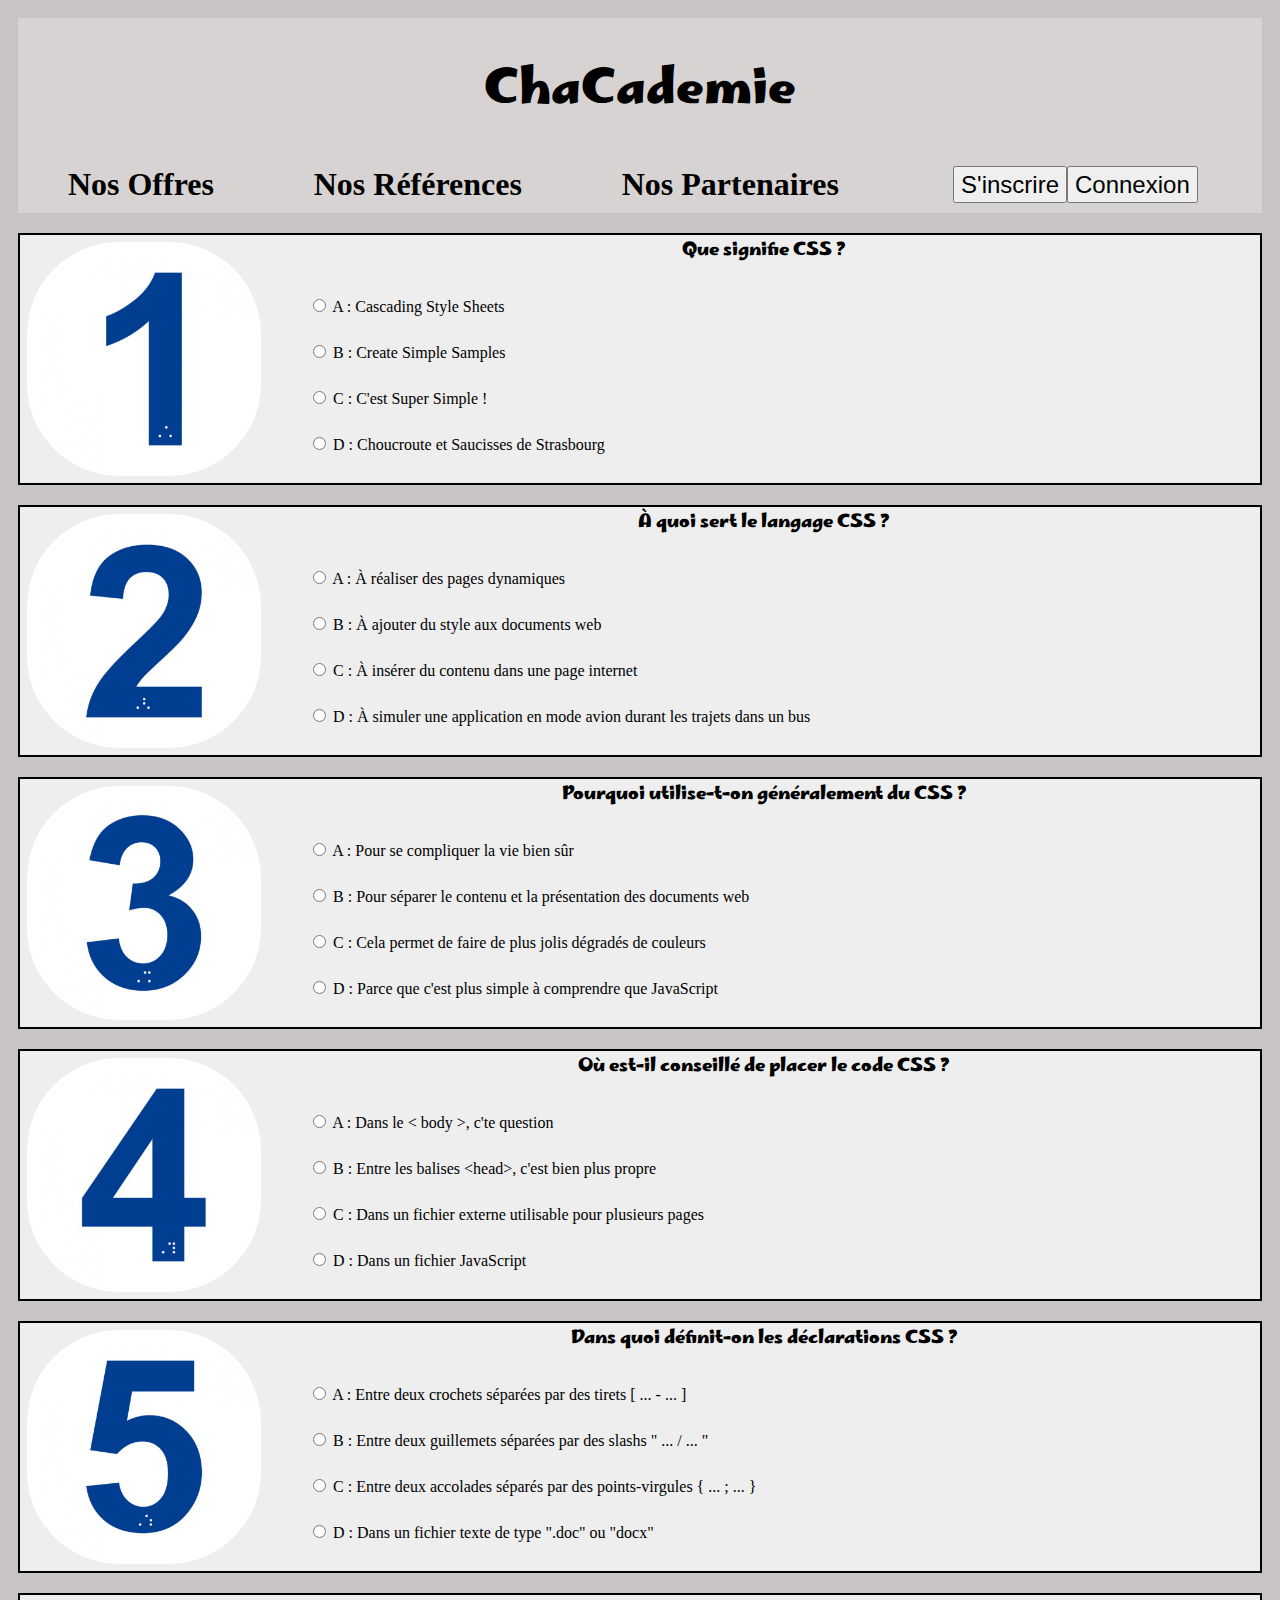
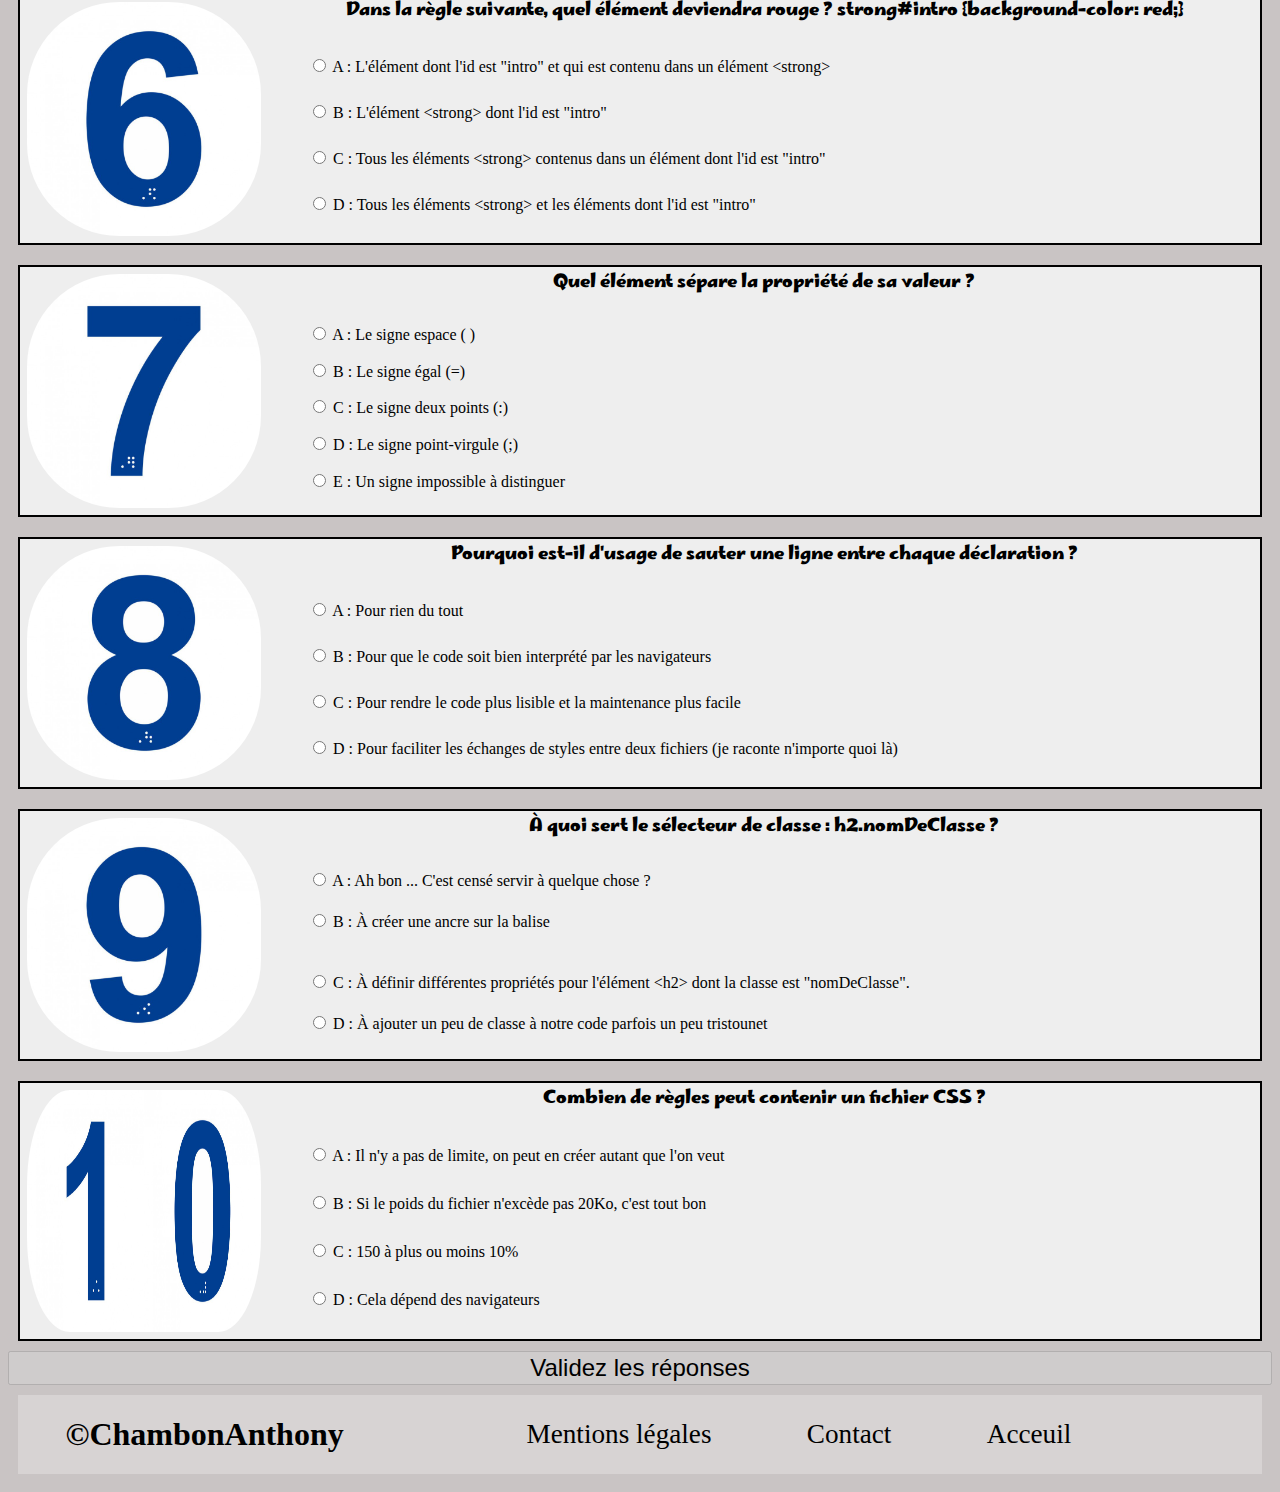
==== index.html @ 0012e251 "Premiere mise en ligne absence des du calcul de note et de la mise en evidences des réponses" ====
<!DOCTYPE html>
<html lang="en">
  <head>
    <meta charset="UTF-8" />
    <meta http-equiv="X-UA-Compatible" content="IE=edge" />
    <meta name="viewport" content="width=device-width, initial-scale=1.0" />
    <title>Quizz</title>
    <link rel="stylesheet" href="./styles.css" />
  </head>
  <body>
    <div class="container">
      <div class="page">
        <header>
          <h1>ChaCademie</h1>
          <div class="headband">
          <nav>       
              <a href="./nos_offre.html">Nos Offres</a>
              <a href="./nos_references.html">Nos Références</a>
              <a href="./nos_partenaires.html">Nos Partenaires</a>
            </ul>
          </nav>

          <div class="buttons">
            <button>S'inscrire</button>
            <button>Connexion</button>
          </div>
          </div>
        </header>

        <section >
          <aside>
            <img class="img" src="./images/chiffre-1.jpg" alt="chiffre1">
          </aside>

          <article>
            <legend>Que signifie CSS ?</legend>

            <ul>
                          
            <div class="answer">
              <input type="radio" id="q1r1" name="question1" value="1">              
              <label data-resu="true" for="q1r1"><span>A :</span> Cascading Style Sheets</label>
            </div>
              
               
            <div class="answer">
              <input type="radio" id="q1r2" name="question1" value="2">
              <label for="q1r2"><span>B :</span> Create Simple Samples</label>
            </div>
              
               
            <div class="answer">
              <input type="radio" id="q1r3" name="question1" value="3">
              <label for="q1r3"><span>C :</span>  C'est Super Simple !</label>
            </div>
              
               
            <div class="answer">
              <input type="radio" id="q1r4" name="question1" value="4">
              <label for="q1r4"><span>D :</span>  Choucroute et Saucisses de Strasbourg</label>
            </div>
            
          </ul>
          </article>         
        </section >

          <section >
            <aside>
              <img class="img" src="./images/chiffre-2.jpg" alt="chiffre2">
            </aside>
            
            <article>
              <legend>À quoi sert le langage CSS ?</legend>

              <ul>
                
              <div class="answer">
                <input type="radio" id="q2r1" name="question2" value="1">
                <label for="q2r1"><span>A :</span> À réaliser des pages dynamiques</label>
              </div>
                
                
              <div class="answer">
                <input type="radio" id="q2r2" name="question2" value="2">
                <label for="q2r2"><span>B :</span> À ajouter du style aux documents web</label>
              </div>
                
                
              <div class="answer">
                <input type="radio" id="q2r3" name="question2" value="3">
                <label for="q2r3"><span>C :</span>  À insérer du contenu dans une page internet</label>
              </div>
                
                
              <div class="answer">
                <input type="radio" id="q2r4" name="question2" value="4">
                <label for="q2r4"><span>D :</span>  À simuler une application en mode avion durant les trajets dans un bus</label>
              </div>
                
            </ul>
            </article>
          </section>
          <section >
            <aside>
              <img class="img" src="./images/chiffre-3.jpg" alt="chiffre3">
            </aside>
            <article>
              <legend>Pourquoi utilise-t-on généralement du CSS ?</legend>
              <ul>
              <div class="answer">
                <input type="radio" id="q3r1" name="question3" value="1">
                <label for="q3r1"><span>A :</span>   Pour se compliquer la vie bien sûr</label>
              </div>
          
              <div class="answer">
                <input type="radio" id="q3r2" name="question3" value="2">
                <label for="q3r2"><span>B :</span>  Pour séparer le contenu et la présentation des documents web</label>
              </div>
          
              <div class="answer">
                <input type="radio" id="q3r3" name="question3" value="3">
                <label for="q3r3"><span>C :</span>   Cela permet de faire de plus jolis dégradés de couleurs</label>
              </div>
  
              <div class="answer">
                <input type="radio" id="q3r4" name="question3" value="4">
                <label for="q3r4"><span>D :</span>   Parce que c'est plus simple à comprendre que JavaScript</label>
              </div>
            </ul>
            </article>
          </section>

          <section >
            <aside>
              <img class="img" src="./images/chiffre-4-.jpg" alt="chiffre4">
            </aside>
            <article>
              <legend>Où est-il conseillé de placer le code CSS ?</legend>
              <ul>
              <div class="answer">
                <input type="radio" id="q4r1" name="question4" value="1">
                <label for="q4r1"><span>A :</span>   Dans le &lt; body >, c'te question</label>
              </div>
          
              <div class="answer">
                <input type="radio" id="q4r2" name="question4" value="2">
                <label for="q4r2"><span>B :</span>  Entre les balises &lt;head>, c'est bien plus propre</label>
              </div>
          
              <div class="answer">
                <input type="radio" id="q4r3" name="question4" value="3">
                <label for="q4r3"> <span>C :</span>  Dans un fichier externe utilisable pour plusieurs pages</label>
              </div>
  
              <div class="answer">
                <input type="radio" id="q4r4" name="question4" value="4">
                <label for="q4r4"><span>D :</span>   Dans un fichier JavaScript</label>
              </div>
            </ul>
            </article>
          </section>

          <section>
            <aside>
              <img class="img" src="./images/chiffre-5.jpg" alt="chiffre5">
            </aside>
            <article>
              <legend>Dans quoi définit-on les déclarations CSS ?</legend>
              <ul>
              <div class="answer">
                <input type="radio" id="q5r1" name="question5" value="1">
                <label for="q5r1"><span>A :</span>  Entre deux crochets séparées par des tirets [ ... - ... ]</label>
              </div>
          
              <div class="answer">
                <input type="radio" id="q5r2" name="question5" value="2">
                <label for="q5r2"><span>B :</span>  Entre deux guillemets séparées par des slashs " ... / ... "</label>
              </div>
          
              <div class="answer">
                <input type="radio" id="q5r3" name="question5" value="3">
                <label for="q5r3"> <span>C :</span>  Entre deux accolades séparés par des points-virgules { ... ; ... }</label>
              </div>
  
              <div class="answer">
                <input type="radio" id="q5r4" name="question5" value="4">
                <label for="q5r4"><span>D :</span>  Dans un fichier texte de type ".doc" ou "docx"</label>
              </div>
            </ul>
            </article>
          </section>

          <section id="q6">
            <aside>
              <img class="img" src="./images/chiffre-6.jpg" alt="chiffre6">
            </aside>
            <article>
              <legend>Dans la règle suivante, quel élément deviendra rouge ? strong#intro {background-color: red;}</legend>
              <ul>
              <div class="answer">
                <input type="radio" id="q6r1" name="question6" value="1">
                <label for="q6r1"><span>A :</span>  L'élément dont l'id est "intro" et qui est contenu dans un élément &ltstrong></label>
              </div>
          
              <div class="answer">
                <input type="radio" id="q6r2" name="question6" value="2">
                <label for="q6r2"><span>B :</span>  L'élément &ltstrong> dont l'id est "intro"</label>
              </div>
          
              <div class="answer">
                <input type="radio" id="q6r3" name="question6" value="3">
                <label for="q6r3"><span>C :</span>  Tous les éléments &ltstrong> contenus dans un élément dont l'id est "intro"</label>
              </div>
  
              <div class="answer">
                <input type="radio" id="q6r4" name="question6" value="4">
                <label for="q6r4"><span>D :</span>  Tous les éléments &ltstrong> et les éléments dont l'id est "intro"</label>
              </div>
            </ul>
            </article>
          </section>

          <section  >
            <aside>
              <img class="img" src="./images/chiffre-7.jpg" alt="chiffre7">
            </aside>
            <article>
              <legend>Quel élément sépare la propriété de sa valeur ?</legend>
              <ul>
              <div class="answer">
                <input type="radio" id="q7r1" name="question7" value="1">
                <label for="q7r1"><span>A :</span>   Le signe espace ( )</label>
              </div>
          
              <div class="answer">
                <input type="radio" id="q7r2" name="question7" value="2">
                <label for="q7r2"><span>B :</span>  Le signe égal (=)</label>
              </div>
          
              <div class="answer">
                <input type="radio" id="q7r3" name="question7" value="3">
                <label for="q7r3"><span>C :</span>  Le signe deux points (:)</label>
              </div>
  
              <div class="answer">
                <input type="radio" id="q7r4" name="question7" value="4">
                <label for="q7r4"><span>D :</span>  Le signe point-virgule (;)</label>
              </div>

              <div class="answer">
                <input type="radio" id="q7r5" name="question7" value="5">
                <label for="q7r5"><span>E :</span>  Un signe impossible à distinguer</label>
              </div>
            </ul>
            </article>
          </section>

          <section id="8">
            <aside>
              <img class="img" src="./images/chiffre-8.jpg" alt="chiffre8">
            </aside>
            <article>
              <legend>Pourquoi est-il d'usage de sauter une ligne entre chaque déclaration ?</legend>
              <ul>
              <div class="answer">
                <input type="radio" id="q8r1" name="question8" value="1">
                <label for="q8r1"><span>A :</span>  Pour rien du tout</label>
              </div>
          
              <div class="answer">
                <input type="radio" id="q8r2" name="question8" value="2">
                <label for="q8r2"><span>B :</span>  Pour que le code soit bien interprété par les navigateurs</label>
              </div>
          
              <div class="answer">
                <input type="radio" id="q8r3" name="question8" value="3">
                <label for="q8r3"><span>C :</span>   Pour rendre le code plus lisible et la maintenance plus facile</label>
              </div>
  
              <div class="answer">
                <input type="radio" id="q8r4" name="question8" value="4">
                <label for="q8r4"> <span>D :</span>  Pour faciliter les échanges de styles entre deux fichiers (je raconte n'importe quoi là)</label>
              </div>
            </ul>
            </article>
          </section>

          <section >
            <aside>
              <img class="img" src="./images/chiffre-9.jpg" alt="chiffre9">
            </aside>
            <article>
              <legend>À quoi sert le sélecteur de classe : h2.nomDeClasse ?</legend>
              <ul>
              <div class="answer">
                <input type="radio" id="q9r1" name="question9" value="1">
                <label for="q9r1"><span>A :</span>  Ah bon ... C'est censé servir à quelque chose ?</label>
              </div>
          
              <div class="answer">
                <input type="radio" id="q9r2" name="question9" value="2">
                <label for="q9r2"><span>B :</span>  À créer une ancre sur la balise <h2></label>
              </div>
          
              <div class="answer">
                <input type="radio" id="q9r3" name="question9" value="3">
                <label for="q9r3"><span>C :</span>  À définir différentes propriétés pour l'élément &lth2> dont la classe est "nomDeClasse".</label>
              </div>
  
              <div class="answer">
                <input type="radio" id="q9r4" name="question9" value="4">
                <label for="q9r4"><span>D :</span>   À ajouter un peu de classe à notre code parfois un peu tristounet</label>
              </div>
            </ul>
            </article>
          </section>

          <section >
            <aside id="dix">
              <img class="img10" src="./images/chiffre-1.jpg" alt="chiffre1">
              <img class="img10b" src="./images/chiffre-0.jpg" alt="chiffre0">
            </aside>
            <article>
              <legend>Combien de règles peut contenir un fichier CSS ?</legend>
              <ul>
              <div class="answer">
                <input type="radio" id="q10r1" name="question10" value="1">
                <label for="q10r1"><span>A :</span>  Il n'y a pas de limite, on peut en créer autant que l'on veut</label>
              </div> 
          
              <div class="answer">
                <input type="radio" id="q10r2" name="question10" value="2">
                <label for="q10r2"><span>B :</span>   Si le poids du fichier n'excède pas 20Ko, c'est tout bon</label>
              </div>
          
              <div class="answer">
                <input type="radio" id="q10r3" name="question10" value="3">
                <label for="q10r3"><span>C :</span>  150 à plus ou moins 10%</label>
              </div>
  
              <div class="answer">
                <input type="radio" id="q10r4" name="question10" value="4">
                <label for="q10r4"><span>D :</span>  Cela dépend des navigateurs</label>
              </div>
              </article>
          </section>


         
         


          <button id="validation" disabled>Validez les réponses</button>
        <footer>
        <h1>©ChambonAnthony</h1>
          <nav>
            <ul>
              <a class="openMention" href="">Mentions légales</a>
              <a class="openContact" href="">Contact</a>
              <a href="">Acceuil</a>
              <a href=""></a>
            </ul>          
          </nav>
        </footer>

      </div>
      <div id="contact">
        <a id="closedContact" href="">FERMER</a>

        <h1>Contactez-nous</h1>
     
      <form action="" method="get">
         <p>
        Un problème, une question ? N’hésitez pas à utiliser ce formulaire <br>pour
        prendre contact avec nous !
      </p>
        <div>
          <label for="nom">Votre nom</label>
          <input
            type="text"
            id="nom"
            name="nom"
            placeholder="Martin"
            required
          />
        </div>
        <div>
          <label for="email">Votre e-mail</label>
          <input
            type="email"
            id="email"
            name="email"
            placeholder="monadresse@mail.com"
            required
          />
        </div>
        <div>
          <label for="sujet">Quel est le sujet de votre message ?</label>
          <select name="sujet" id="sujet" required>
            <option value="" disabled selected hidden>
              Choisissez le sujet de votre message
            </option>
            <option value="probleme-compte">Problème avec mon compte</option>
            <option value="question-correction">
              Incompréhension de la correction
            </option>
            <option value="autre">Autre...</option>
          </select>
        </div>
        <div>
          <label for="message">Votre message</label>
          <textarea
            id="message"
            name="message"
            placeholder="Bonjour, je vous contacte car...."
            required
          ></textarea>
        </div>
        <div>
          <button type="submit" >Envoyer mon message</button>
        </div>
      </form>
      </div>

      <div id="mentionLegal">
        <a id="closed" href="">FERMER</a>
        <P>Merci de lire avec attention les différentes modalités d’utilisation du présent site avant d’y parcourir ses pages. En vous connectant sur ce site, vous acceptez, sans réserves, les présentes modalités.

          Aussi, conformément à l’article n°6 de la Loi n°2004-575 du 21 Juin 2004 pour la confiance dans l’économie numérique, les responsables du présent site internet www.anthedesign.fr sont :
          
          Éditeur du Site :
          
          SARL ANTHEDESIGN Numéro de SIRET : 75221735600027
          
          Responsable éditorial : Hugo ESSIQUE
          
          12 Rue du Huit Mai 1945, 60350 ATTICHY
          
          Téléphone : 09 72 21 25 07
          
          Email : contact@anthedesign.fr
          
          Site Web : www.anthedesign.fr
          
          Hébergement :
          
          Hébergeur : SARL ANTHEDESIGN
          12 Rue du Huit Mai 1945, 60350 ATTICHY
          Site Web : www.anthedesign.fr

          Développement :
          
          SARL ANTHEDESIGN
          
          Adresse : 12 Rue du Huit Mai 1945, 60350 ATTICHY
          
          Site Web : www.anthedesign.fr
          
          Conditions d’utilisation :
          
          Ce site (www.anthedesign.fr) est proposé en différents langages web (HTML, HTML5, Javascript, CSS, etc…) pour un meilleur confort d’utilisation et un graphisme plus agréable.
          
          Nous vous recommandons de recourir à des navigateurs modernes comme Internet explorer, Safari, Firefox, Google Chrome, etc…
          
          L’agence web AntheDesign met en œuvre tous les moyens dont elle dispose, pour assurer une information fiable et une mise à jour fiable de ses sites internet.
          
          Toutefois, des erreurs ou omissions peuvent survenir. L’internaute devra donc s’assurer de l’exactitude des informations auprès de AntheDesign , et signaler toutes modifications du site qu’il jugerait utile. AntheDesign n’est en aucun cas responsable de l’utilisation faite de ces informations, et de tout préjudice direct ou indirect pouvant en découler.
          
          Cookies : Le site www.anthedesign.fr peut-être amené à vous demander l’acceptation des cookies pour des besoins de statistiques et d’affichage. Un cookie est une information déposée sur votre disque dur par le serveur du site que vous visitez.
          
          Il contient plusieurs données qui sont stockées sur votre ordinateur dans un simple fichier texte auquel un serveur accède pour lire et enregistrer des informations . Certaines parties de ce site ne peuvent être fonctionnelles sans l’acceptation de cookies.
          
          Liens hypertextes : Les sites internet de peuvent offrir des liens vers d’autres sites internet ou d’autres ressources disponibles sur Internet. SARL ANTHEDESIGN ne dispose d’aucun moyen pour contrôler les sites en connexion avec ses sites internet.
          
          AntheDesign ne répond pas de la disponibilité de tels sites et sources externes, ni ne la garantit. Elle ne peut être tenue pour responsable de tout dommage, de quelque nature que ce soit, résultant du contenu de ces sites ou sources externes, et notamment des informations, produits ou services qu’ils proposent, ou de tout usage qui peut être fait de ces éléments. Les risques liés à cette utilisation incombent pleinement à l’internaute, qui doit se conformer à leurs conditions d’utilisation.
          
          Les utilisateurs, les abonnés et les visiteurs des sites internet  ne peuvent pas mettre en place un hyperlien en direction de ce site sans l’autorisation expresse et préalable de SARL ANTHEDESIGN.
          
          Dans l’hypothèse où un utilisateur ou visiteur souhaiterait mettre en place un hyperlien en direction d’un des sites internet de SARL ANTHEDESIGN, il lui appartiendra d’adresser un email accessible sur le site afin de formuler sa demande de mise en place d’un hyperlien.
          
          La SARL ANTHEDESIGN se réserve le droit d’accepter ou de refuser un hyperlien sans avoir à en justifier sa décision.
          
          Services fournis :
          
          L’ensemble des activités de la société ainsi que ses informations sont présentés sur notre site www.anthedesign.fr.
          
          SARL ANTHEDESIGN s’efforce de fournir sur le site www.anthedesign.fr des informations aussi précises que possible. Les renseignements figurant sur le site www.anthedesign.fr ne sont pas exhaustifs et les photos non contractuelles.
          
          Ils sont donnés sous réserve de modifications ayant été apportées depuis leur mise en ligne. Par ailleurs, tous les informations indiquées sur le site www.anthedesign.fr sont données à titre indicatif, et sont susceptibles de changer ou d’évoluer sans préavis.
          
          Limitation contractuelles sur les données :
          
          Les informations contenues sur ce site sont aussi précises que possible et le site remis à jour à différentes périodes de l’année, mais peut toutefois contenir des inexactitudes ou des omissions.
          
          Si vous constatez une lacune, erreur ou ce qui parait être un dysfonctionnement, merci de bien vouloir le signaler par courriel, à l’adresse contact@anthedesign.fr, en décrivant le problème de la manière la plus précise possible (page posant problème, type d’ordinateur et de navigateur utilisé, …).
          
          Tout contenu téléchargé se fait aux risques et périls de l’utilisateur et sous sa seule responsabilité. En conséquence, ne saurait être tenu responsable d’un quelconque dommage subi par l’ordinateur de l’utilisateur ou d’une quelconque perte de données consécutives au téléchargement.
          
          De plus, l’utilisateur du site s’engage à accéder au site en utilisant un matériel récent, ne contenant pas de virus et avec un navigateur de dernière génération mis-à-jour.
          
          Les liens hypertextes mis en place dans le cadre du présent site internet en direction d’autres ressources présentes sur le réseau Internet ne sauraient engager la responsabilité de SARL ANTHEDESIGN.
          
          Propriété intellectuelle :
          
          Tout le contenu du présent site www.anthedesign.fr, incluant, de façon non limitative, les graphismes, images, textes, vidéos, animations, sons, logos, gifs et icônes ainsi que leur mise en forme sont la propriété exclusive de la société à l’exception des marques, logos ou contenus appartenant à d’autres sociétés partenaires ou auteurs.
          
          Toute reproduction, distribution, modification, adaptation, retransmission ou publication, même partielle, de ces différents éléments est strictement interdite sans l’accord exprès par écrit de SARL ANTHEDESIGN. Cette représentation ou reproduction, par quelque procédé que ce soit, constitue une contrefaçon sanctionnée par les articles L.335-2 et suivants du Code de la propriété intellectuelle. Le non-respect de cette interdiction constitue une contrefaçon pouvant engager la responsabilité civile et pénale du contrefacteur. En outre, les propriétaires des Contenus copiés pourraient intenter une action en justice à votre encontre.
          
          Déclaration à la CNIL :
          
          Conformément à la loi 78-17 du 6 janvier 1978 (modifiée par la loi 2004-801 du 6 août 2004 relative à la protection des personnes physiques à l’égard des traitements de données à caractère personnel) relative à l’informatique, aux fichiers et aux libertés, ce site a fait l’objet d’une déclaration 1656629 auprès de la Commission nationale de l’informatique et des libertés (www.cnil.fr).
          
          Litiges :
          
          Les présentes conditions du site www.anthedesign.fr sont régies par les lois françaises et toute contestation ou litiges qui pourraient naître de l’interprétation ou de l’exécution de celles-ci seront de la compétence exclusive des tribunaux dont dépend le siège social de la société. La langue de référence, pour le règlement de contentieux éventuels, est le français.
          
          Données personnelles :
          
          De manière générale, vous n’êtes pas tenu de nous communiquer vos données personnelles lorsque vous visitez notre site Internet www.anthedesign.fr.
          
          Cependant, ce principe comporte certaines exceptions. En effet, pour certains services proposés par notre site, vous pouvez être amenés à nous communiquer certaines données telles que : votre nom, votre fonction, le nom de votre société, votre adresse électronique, et votre numéro de téléphone. Tel est le cas lorsque vous remplissez le formulaire qui vous est proposé en ligne, dans la rubrique « contact ».
          
          Dans tous les cas, vous pouvez refuser de fournir vos données personnelles. Dans ce cas, vous ne pourrez pas utiliser les services du site, notamment celui de solliciter des renseignements sur notre société, ou de recevoir les lettres d’information.
          
          Enfin, nous pouvons collecter de manière automatique certaines informations vous concernant lors d’une simple navigation sur notre site internet, notamment : des informations concernant l’utilisation de notre site, comme les zones que vous visitez et les services auxquels vous accédez, votre adresse IP, le type de votre navigateur, vos temps d’accès.
          
          De telles informations sont utilisées exclusivement à des fins de statistiques internes, de manière à améliorer la qualité des services qui vous sont proposés. Les bases de données sont protégées par les dispositions de la loi du 1er juillet 1998 transposant la directive 96/9 du 11 mars 1996 relative à la protection juridique des bases de données.
          </P>
      </div>
    </div>

    <script type="text/javascript" src="./index.js"></script>
  </body>
</html>
---- styles.css ----
@import url('https://fonts.googleapis.com/css2?family=Marhey&display=swap');
/* General */


html {
  box-sizing: border-box;
}

*, *:before, *:after {
  box-sizing: inherit;
}

body{
  background-color: rgb(201, 196, 196);
}

.container{
  width: auto;
  display: flex;
  position: relative;
  justify-content: center;
}

.page{ 
  width: 1300px;
  display: flex;
  flex-direction: column;
}
/* Header */
header{
  display: flex;
  flex-direction: column;
  background-color: rgb(215, 211, 211);
}

header h1{
  font-family: 'Marhey', cursive;
  font-size: 3em;
  display: flex;
  justify-content: center;
}

.headband{
  display: flex;
  margin-bottom: 10px;
}

header nav{ 
  width: 70%;
  display: flex;
  justify-content: space-around;
 
}
header nav a{
  color: black;
  font-size: 2em;
  font-weight: bold;
  text-decoration: none;
}

.buttons{
  width: 30%;
  display: flex;
  justify-content: center;
}

button{
  color: black;
  font-size: 1.5em;
}

/* Corps général */
section{
  background-color: #eee;
  display: flex; 
  border :solid black 2px;
}

/* inibition bouton radio plus coloration reponse */
input[type=radio]:checked  + label span {
  background-color:red;
  border-radius: 50%;
}

/* input[type=radio]{
  display: none;
} */

article>ul{
  
  width:80% ;
  height: 100%;
  display: flex;
  flex-direction: column;
  justify-content: space-around; 
}

section, footer, header{
  margin: 10px;
}

legend{
  width: 100%;
  font-size: 18px;
  font-weight: bold;
  font-family: 'Marhey', cursive;
  display: flex;
  justify-content: space-around;
  text-align: center;
 
}

article legend{
  width: 100%;
  display: flex;
}

article{
  width:80% ;
  display: flex;
  flex-direction: column;
  justify-content: space-around;
}

aside{
  width: 20%;
}

.img{
  width: 100%;
  padding: 7px;
  border-radius:40%;
  display: flex;
}

#dix{
  display: flex; 
}

.img10{
  width: 50%;
  border-top-left-radius: 40%;
  border-bottom-left-radius: 40%;
  padding-left: 7px;
  padding-top: 7px;
  padding-bottom: 7px;
}

.img10b{
  width: 50%;
  height: 255.19px;
  border-top-right-radius: 40%;
  border-bottom-right-radius: 40%;
  padding-right: 7px;
  padding-top: 7px;
  padding-bottom: 7px;
}

.validation{
  display: flex;
  width: 20%;
}

/* Footer */
footer{
  display: flex;
  background-color: rgb(215, 211, 211);
}

footer>h1{
  width: 30%;
  display: flex;
  justify-content: center;
}

footer nav{
  width: 70%;
  display: flex;
  justify-content: space-around;
  align-items: center;
}

footer nav ul{
  width: 100%;
  display: flex;
  justify-content: space-evenly; 
}

footer nav a{
  color: black;
  font-size: 1.7em;
  text-decoration: none;
}

/* footer mention legale */
#mentionLegal{
  display: flex;
  position: fixed;
  top: 0;
  right: 0;
  width: 100vw;
  height: 100vh;
  background-color: rgb(215, 211, 211);
  visibility: hidden;
}

.openMentions #mentionLegal {
  visibility: visible;
  opacity:2;
  transition-delay:2s;
}



/* footer contact */
#contact{
  display: flex;
  align-items: center;
  flex-direction: column;
  position: fixed;
  top: 10%;
  left: 10%;
  width: 80vw;
  height: 85vh;
  background-color: rgb(215, 211, 211);
  visibility: hidden;
}

.openContact #contact{
  visibility: visible;
  opacity:2;
}

#closedContact{
  color: black;
  display: flex;
  position: fixed;
  top: 10%;
  right: 10%;
  text-decoration: none;
}

form div {
  width: 100%;
  display: flex;
  flex-direction: column;   
  margin-top: 25px;
  }

  form div > label {
    margin-bottom: 7px;
    }
    
    form div > input, form div > select, form div > textarea ,#contact p{
    background: rgb(92, 91, 91);
    border: none;
    border-radius: 5px;
    font-size: 16px;
    font-weight: 500;
    box-shadow: 0px 2px 2px 0px rgba(0,0,0,0.25);
    }
    
    form div > input, form div > select,p {
    height: 50px;
    padding-left: 10px;
    }
    
    form div > select {
    appearance: none; 
    /* background-position: right 200px top 50%;   */
    }
    
    form div > textarea {
    height: 195px;
    padding: 15px 0px 0px 10px;
    }
    
    form div > input::placeholder, form div > textarea::placeholder ,p{
    color: white;
    }
    /* ******************************************************** */
    form div > select:invalid {
    color: white;
    }
    /* 666666666666666666666666666666666666666666666666666666 */
    form div > select option {
    background: white;
    color: #303030;
    }
    
    form div:last-child {
    align-items:center;
    margin-top: 20px;
    }
    
    form button {
    width: 450px;
    max-width: 500px;
    height: 60px;
    font-weight: 700;
    font-size: 28px;
    background: white;
    border: rgba(48, 48, 48, 0.5) solid 1px;
    border-radius: 5px;
    box-shadow: 0px 4px 4px 0px rgba(0,0,0,0.25);
    color: #303030;
    }


/* @media screen and (max-width: 900px) {
  .gauche{
    width:100%;
  }
  .droite{
    width:100%;
    padding: 5vw ;
  }
}

.gauche img {
  width:100%;
  height:auto;
}

.droite p{
  font-size: 1em;
  line-height: 2em;
}

.artiste {
  font-size: 0.7em;
  padding-bottom: 4em;
}

.droite h1 {
  font-family: 'Lora', serif;
  font-size: 4em;
  padding-bottom: 1em;
  font-style: italic;
} */
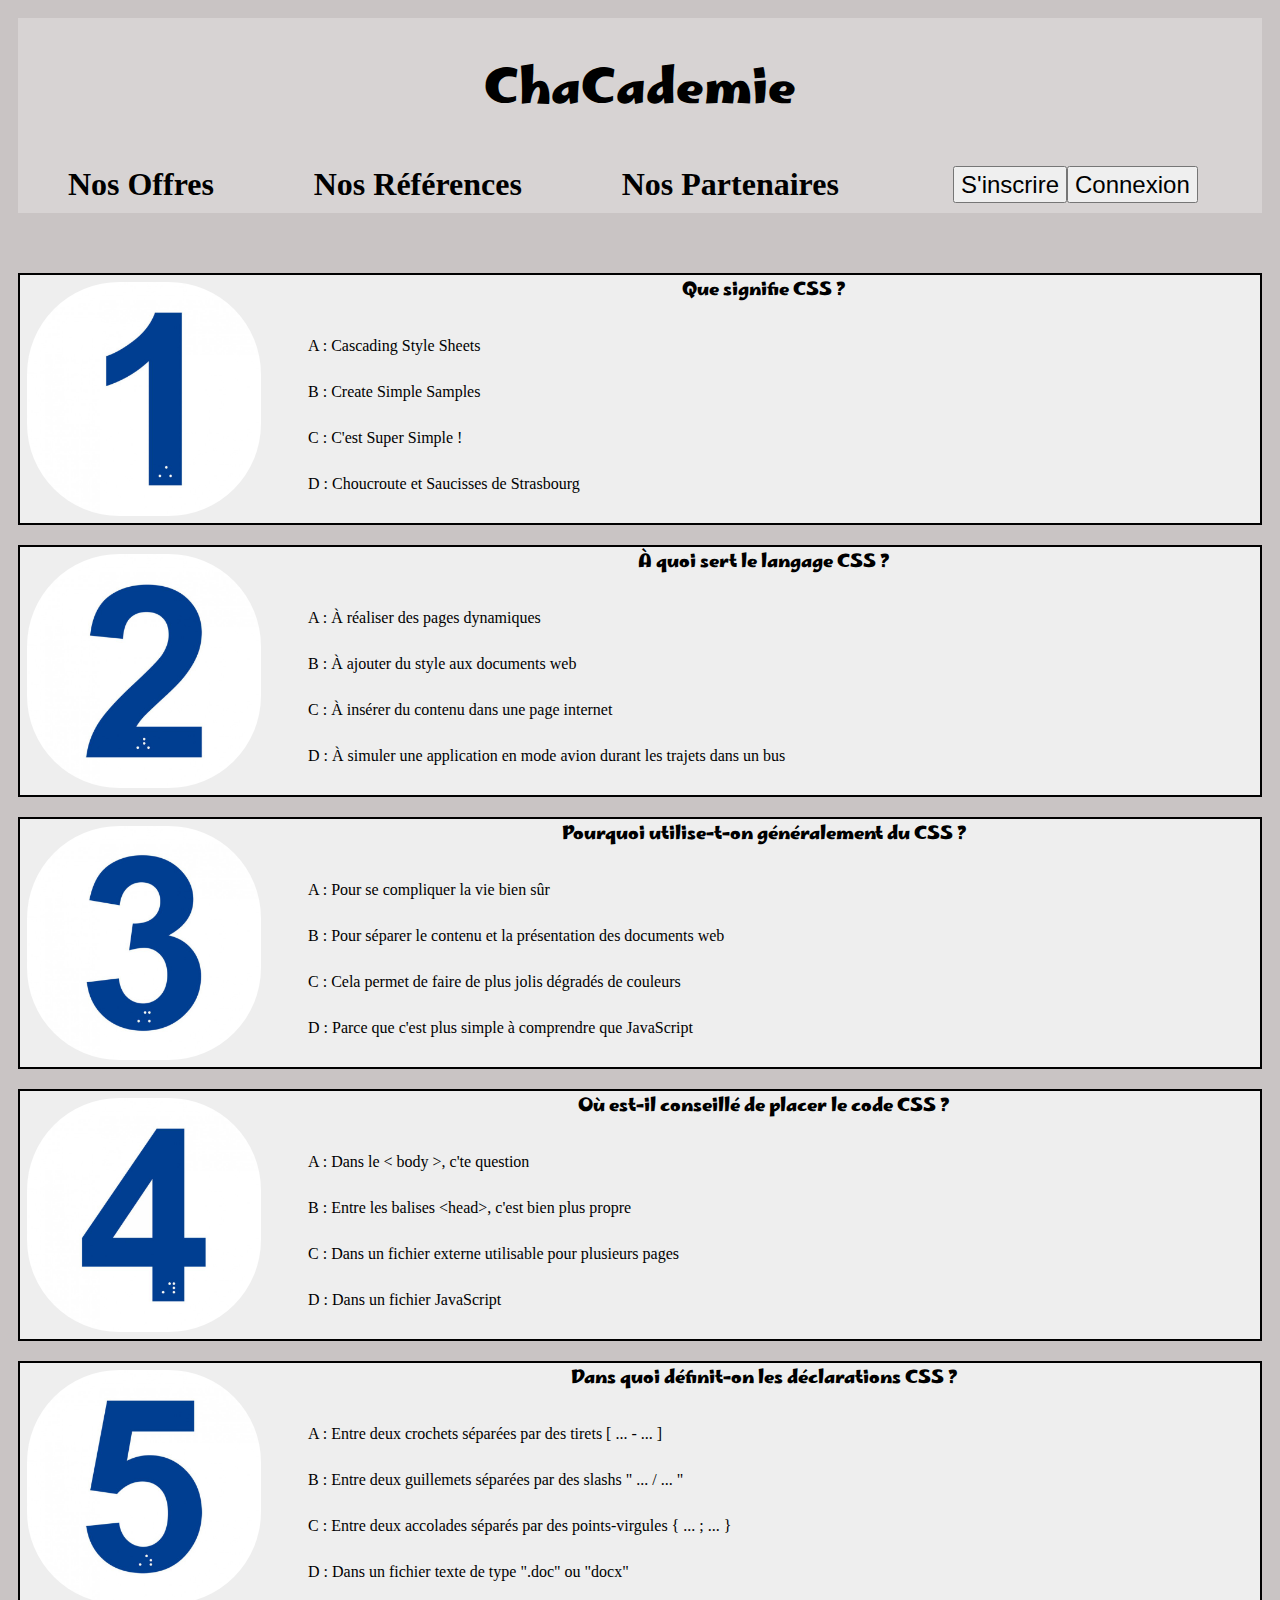
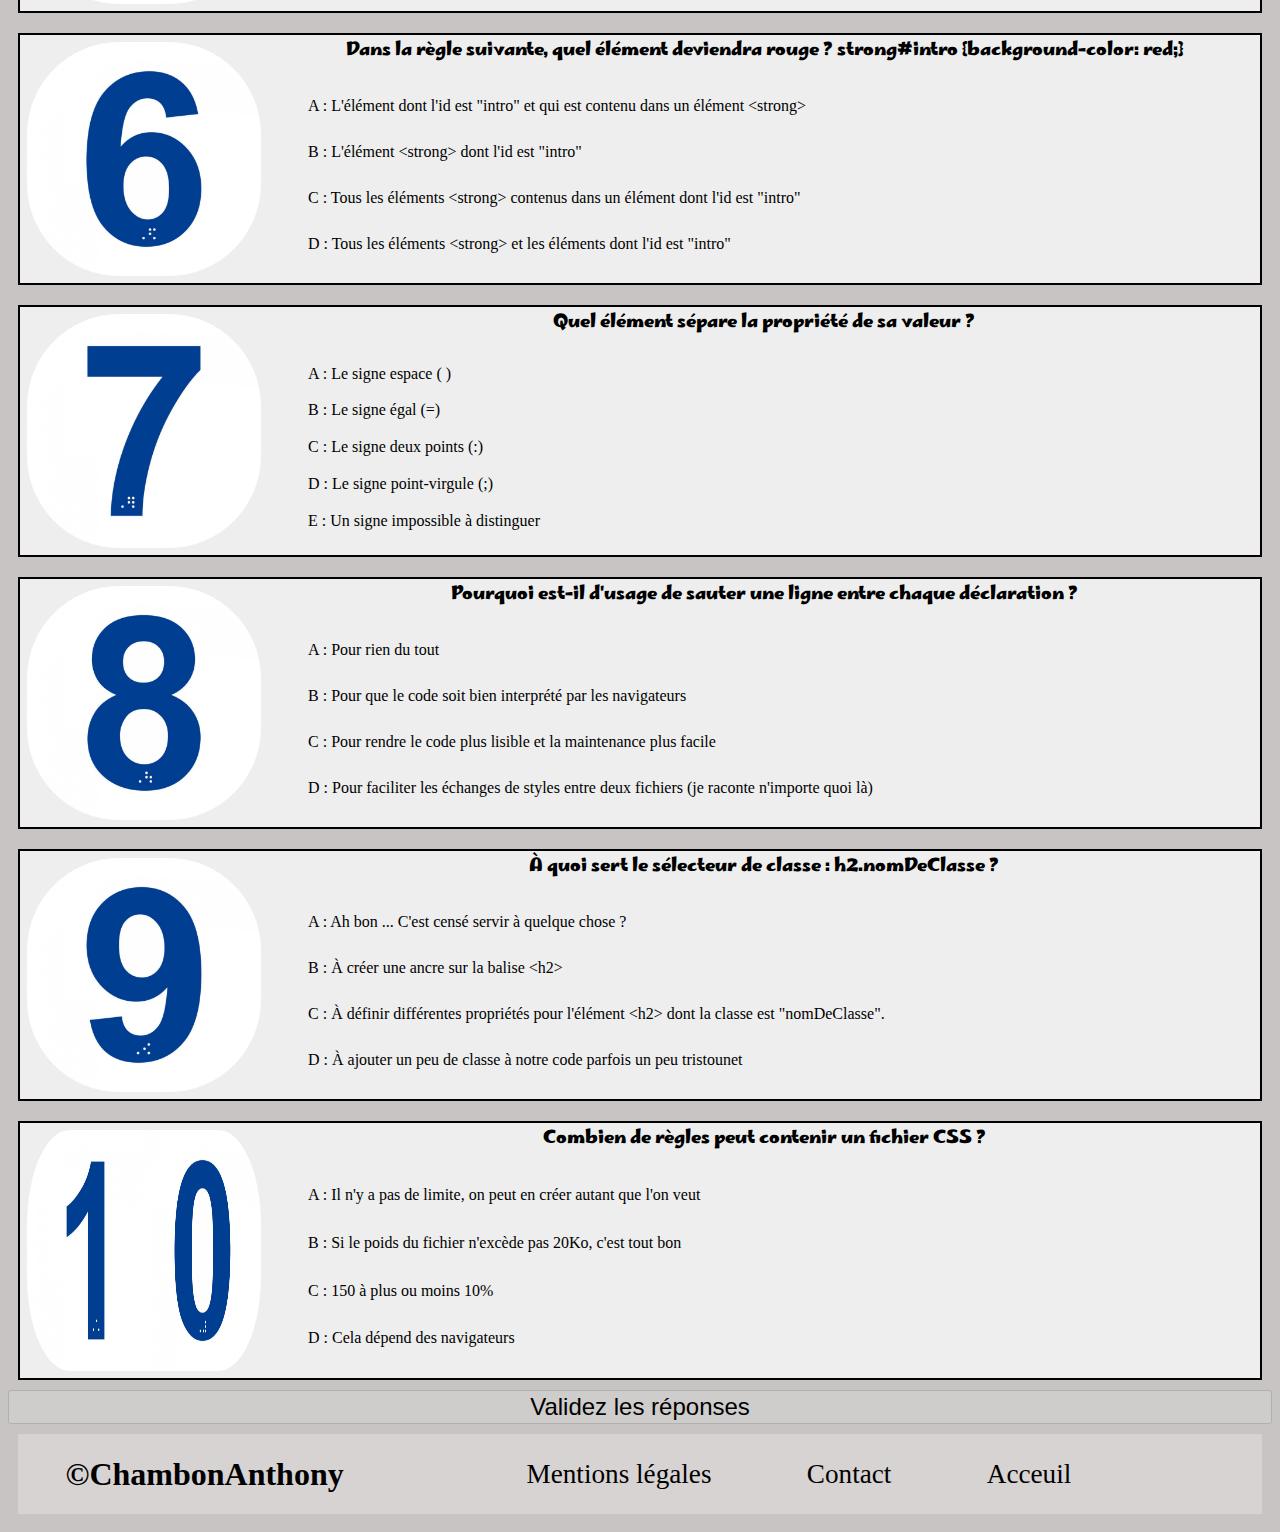
==== commit e47bee57: "calcul de note integré mise en evidence reponse echec" ====
--- a/index.html
+++ b/index.html
@@ -26,7 +26,7 @@
           </div>
           </div>
         </header>
-
+        <h2 id="message"></h2>
         <section >
           <aside>
             <img class="img" src="./images/chiffre-1.jpg" alt="chiffre1">
@@ -299,7 +299,7 @@
           
               <div class="answer">
                 <input type="radio" id="q9r2" name="question9" value="2">
-                <label for="q9r2"><span>B :</span>  À créer une ancre sur la balise <h2></label>
+                <label for="q9r2"><span>B :</span>  À créer une ancre sur la balise &lth2></label>
               </div>
           
               <div class="answer">
@@ -345,7 +345,7 @@
               </article>
           </section>
 
-
+          
          
          
 
--- a/styles.css
+++ b/styles.css
@@ -1,143 +1,149 @@
-@import url('https://fonts.googleapis.com/css2?family=Marhey&display=swap');
+@import url("https://fonts.googleapis.com/css2?family=Marhey&display=swap");
 /* General */
-
 
 html {
   box-sizing: border-box;
 }
 
-*, *:before, *:after {
+*,
+*:before,
+*:after {
   box-sizing: inherit;
 }
 
-body{
+body {
   background-color: rgb(201, 196, 196);
 }
 
-.container{
+.container {
   width: auto;
   display: flex;
   position: relative;
   justify-content: center;
 }
 
-.page{ 
+.page {
   width: 1300px;
   display: flex;
   flex-direction: column;
 }
 /* Header */
-header{
+header {
   display: flex;
   flex-direction: column;
   background-color: rgb(215, 211, 211);
 }
 
-header h1{
-  font-family: 'Marhey', cursive;
+header h1 {
+  font-family: "Marhey", cursive;
   font-size: 3em;
   display: flex;
   justify-content: center;
 }
 
-.headband{
+.headband {
   display: flex;
   margin-bottom: 10px;
 }
 
-header nav{ 
+header nav {
   width: 70%;
   display: flex;
   justify-content: space-around;
- 
-}
-header nav a{
+}
+header nav a {
   color: black;
   font-size: 2em;
   font-weight: bold;
   text-decoration: none;
 }
 
-.buttons{
+.buttons {
   width: 30%;
   display: flex;
   justify-content: center;
 }
 
-button{
+button {
   color: black;
   font-size: 1.5em;
 }
 
 /* Corps général */
-section{
+section {
   background-color: #eee;
-  display: flex; 
-  border :solid black 2px;
+  display: flex;
+  border: solid black 2px;
 }
 
 /* inibition bouton radio plus coloration reponse */
-input[type=radio]:checked  + label span {
-  background-color:red;
+input[type="radio"]:checked + label span {
+  background-color: red;
   border-radius: 50%;
 }
-
-/* input[type=radio]{
+.juste + label span {
+  background-color: green;
+}
+.fausse + label span {
+  background-color: red;
+  text-decoration: line-through;
+}
+input[type="radio"] {
   display: none;
-} */
-
-article>ul{
-  
-  width:80% ;
+}
+
+article > ul {
+  width: 80%;
   height: 100%;
   display: flex;
   flex-direction: column;
-  justify-content: space-around; 
-}
-
-section, footer, header{
+  justify-content: space-around;
+}
+
+section,
+footer,
+header {
   margin: 10px;
 }
 
-legend{
+legend {
   width: 100%;
   font-size: 18px;
   font-weight: bold;
-  font-family: 'Marhey', cursive;
+  font-family: "Marhey", cursive;
   display: flex;
   justify-content: space-around;
   text-align: center;
- 
-}
-
-article legend{
-  width: 100%;
-  display: flex;
-}
-
-article{
-  width:80% ;
-  display: flex;
-  flex-direction: column;
-  justify-content: space-around;
-}
-
-aside{
+}
+
+article legend {
+  width: 100%;
+  display: flex;
+}
+
+article {
+  width: 80%;
+  display: flex;
+  flex-direction: column;
+  justify-content: space-around;
+}
+
+aside {
   width: 20%;
 }
 
-.img{
+.img {
   width: 100%;
   padding: 7px;
-  border-radius:40%;
-  display: flex;
-}
-
-#dix{
-  display: flex; 
-}
-
-.img10{
+  border-radius: 40%;
+  display: flex;
+}
+
+#dix {
+  display: flex;
+}
+
+.img10 {
   width: 50%;
   border-top-left-radius: 40%;
   border-bottom-left-radius: 40%;
@@ -146,7 +152,7 @@
   padding-bottom: 7px;
 }
 
-.img10b{
+.img10b {
   width: 50%;
   height: 255.19px;
   border-top-right-radius: 40%;
@@ -156,44 +162,44 @@
   padding-bottom: 7px;
 }
 
-.validation{
+.validation {
   display: flex;
   width: 20%;
 }
 
 /* Footer */
-footer{
+footer {
   display: flex;
   background-color: rgb(215, 211, 211);
 }
 
-footer>h1{
+footer > h1 {
   width: 30%;
   display: flex;
   justify-content: center;
 }
 
-footer nav{
+footer nav {
   width: 70%;
   display: flex;
   justify-content: space-around;
   align-items: center;
 }
 
-footer nav ul{
-  width: 100%;
-  display: flex;
-  justify-content: space-evenly; 
-}
-
-footer nav a{
+footer nav ul {
+  width: 100%;
+  display: flex;
+  justify-content: space-evenly;
+}
+
+footer nav a {
   color: black;
   font-size: 1.7em;
   text-decoration: none;
 }
 
 /* footer mention legale */
-#mentionLegal{
+#mentionLegal {
   display: flex;
   position: fixed;
   top: 0;
@@ -206,14 +212,12 @@
 
 .openMentions #mentionLegal {
   visibility: visible;
-  opacity:2;
-  transition-delay:2s;
-}
-
-
+  opacity: 2;
+  transition-delay: 2s;
+}
 
 /* footer contact */
-#contact{
+#contact {
   display: flex;
   align-items: center;
   flex-direction: column;
@@ -226,12 +230,12 @@
   visibility: hidden;
 }
 
-.openContact #contact{
+.openContact #contact {
   visibility: visible;
-  opacity:2;
-}
-
-#closedContact{
+  opacity: 2;
+}
+
+#closedContact {
   color: black;
   display: flex;
   position: fixed;
@@ -243,69 +247,75 @@
 form div {
   width: 100%;
   display: flex;
-  flex-direction: column;   
+  flex-direction: column;
   margin-top: 25px;
-  }
-
-  form div > label {
-    margin-bottom: 7px;
-    }
-    
-    form div > input, form div > select, form div > textarea ,#contact p{
-    background: rgb(92, 91, 91);
-    border: none;
-    border-radius: 5px;
-    font-size: 16px;
-    font-weight: 500;
-    box-shadow: 0px 2px 2px 0px rgba(0,0,0,0.25);
-    }
-    
-    form div > input, form div > select,p {
-    height: 50px;
-    padding-left: 10px;
-    }
-    
-    form div > select {
-    appearance: none; 
-    /* background-position: right 200px top 50%;   */
-    }
-    
-    form div > textarea {
-    height: 195px;
-    padding: 15px 0px 0px 10px;
-    }
-    
-    form div > input::placeholder, form div > textarea::placeholder ,p{
-    color: white;
-    }
-    /* ******************************************************** */
-    form div > select:invalid {
-    color: white;
-    }
-    /* 666666666666666666666666666666666666666666666666666666 */
-    form div > select option {
-    background: white;
-    color: #303030;
-    }
-    
-    form div:last-child {
-    align-items:center;
-    margin-top: 20px;
-    }
-    
-    form button {
-    width: 450px;
-    max-width: 500px;
-    height: 60px;
-    font-weight: 700;
-    font-size: 28px;
-    background: white;
-    border: rgba(48, 48, 48, 0.5) solid 1px;
-    border-radius: 5px;
-    box-shadow: 0px 4px 4px 0px rgba(0,0,0,0.25);
-    color: #303030;
-    }
-
+}
+
+form div > label {
+  margin-bottom: 7px;
+}
+
+form div > input,
+form div > select,
+form div > textarea,
+#contact p {
+  background: rgb(92, 91, 91);
+  border: none;
+  border-radius: 5px;
+  font-size: 16px;
+  font-weight: 500;
+  box-shadow: 0px 2px 2px 0px rgba(0, 0, 0, 0.25);
+}
+
+form div > input,
+form div > select,
+p {
+  height: 50px;
+  padding-left: 10px;
+}
+
+form div > select {
+  appearance: none;
+  /* background-position: right 200px top 50%;   */
+}
+
+form div > textarea {
+  height: 195px;
+  padding: 15px 0px 0px 10px;
+}
+
+form div > input::placeholder,
+form div > textarea::placeholder,
+p {
+  color: white;
+}
+/* ******************************************************** */
+form div > select:invalid {
+  color: white;
+}
+/* 666666666666666666666666666666666666666666666666666666 */
+form div > select option {
+  background: white;
+  color: #303030;
+}
+
+form div:last-child {
+  align-items: center;
+  margin-top: 20px;
+}
+
+form button {
+  width: 450px;
+  max-width: 500px;
+  height: 60px;
+  font-weight: 700;
+  font-size: 28px;
+  background: white;
+  border: rgba(48, 48, 48, 0.5) solid 1px;
+  border-radius: 5px;
+  box-shadow: 0px 4px 4px 0px rgba(0, 0, 0, 0.25);
+  color: #303030;
+}
 
 /* @media screen and (max-width: 900px) {
   .gauche{
@@ -337,4 +347,4 @@
   font-size: 4em;
   padding-bottom: 1em;
   font-style: italic;
-} */+} */
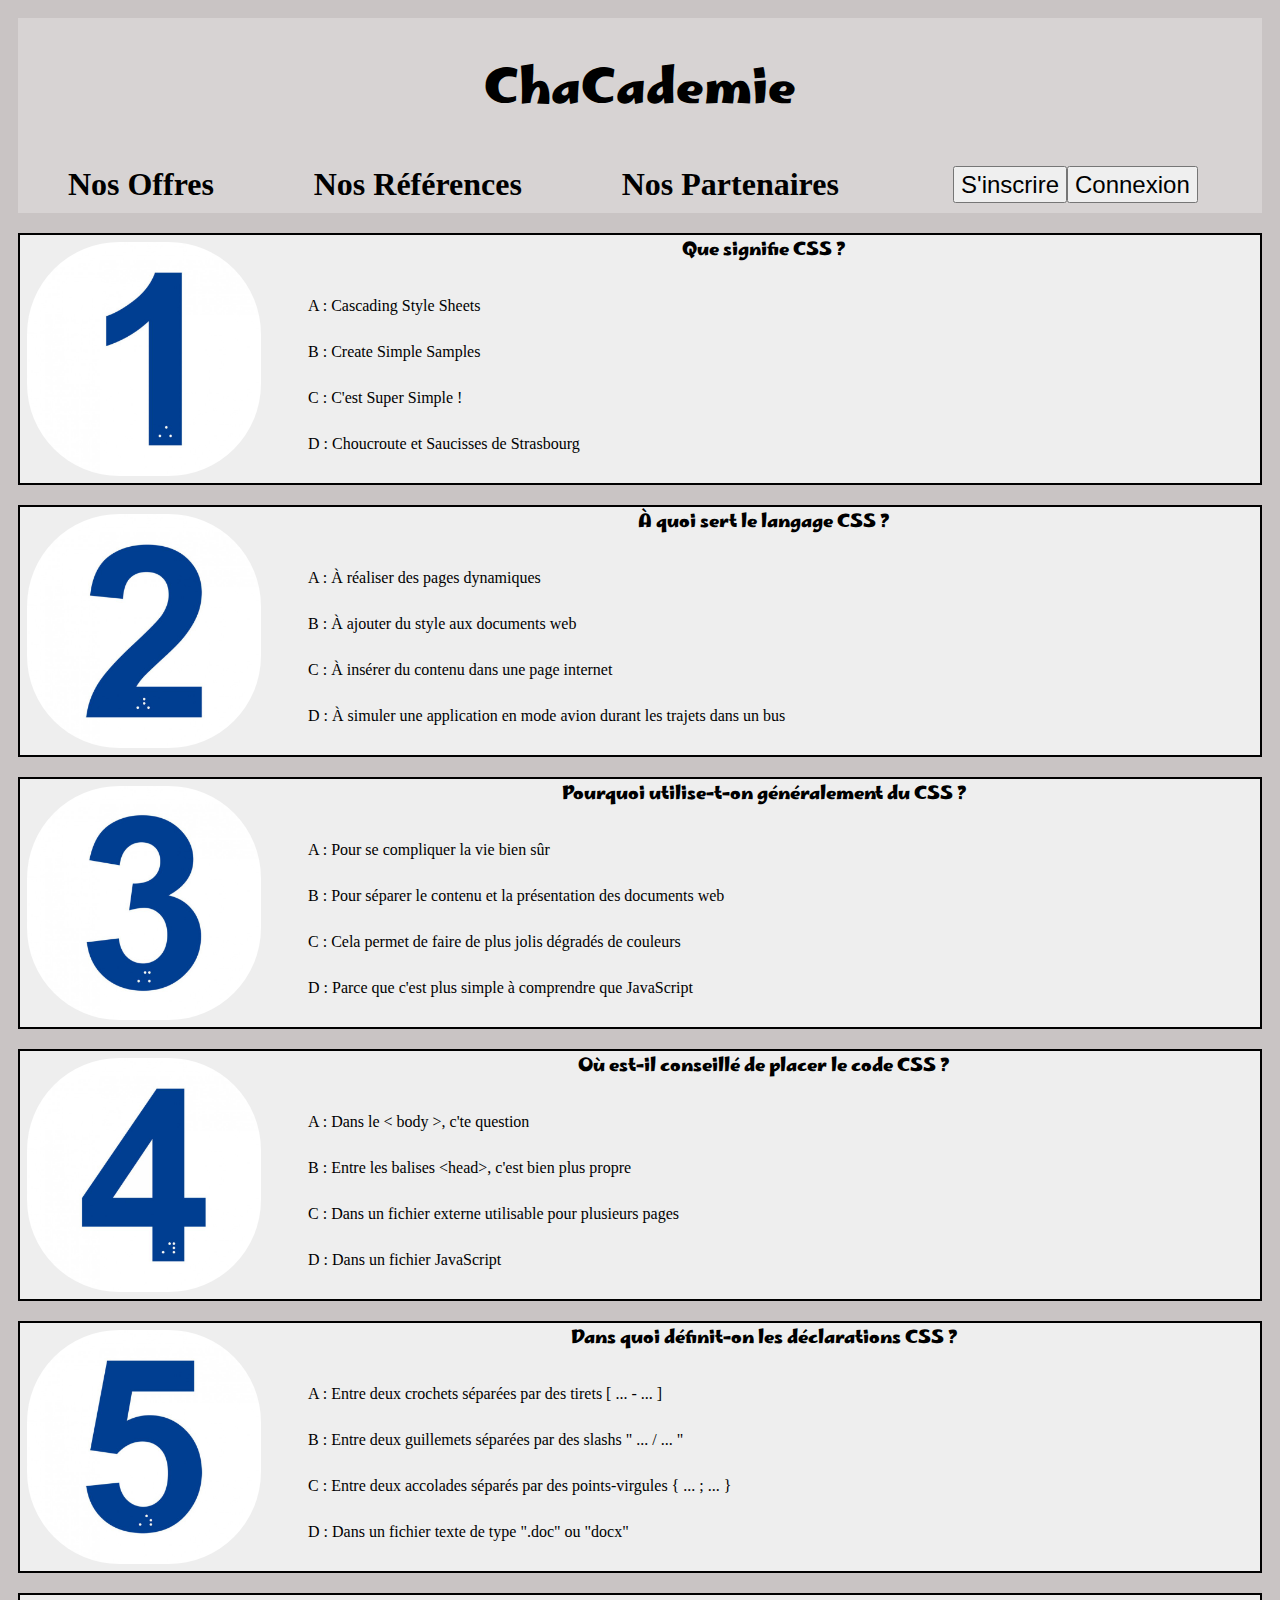
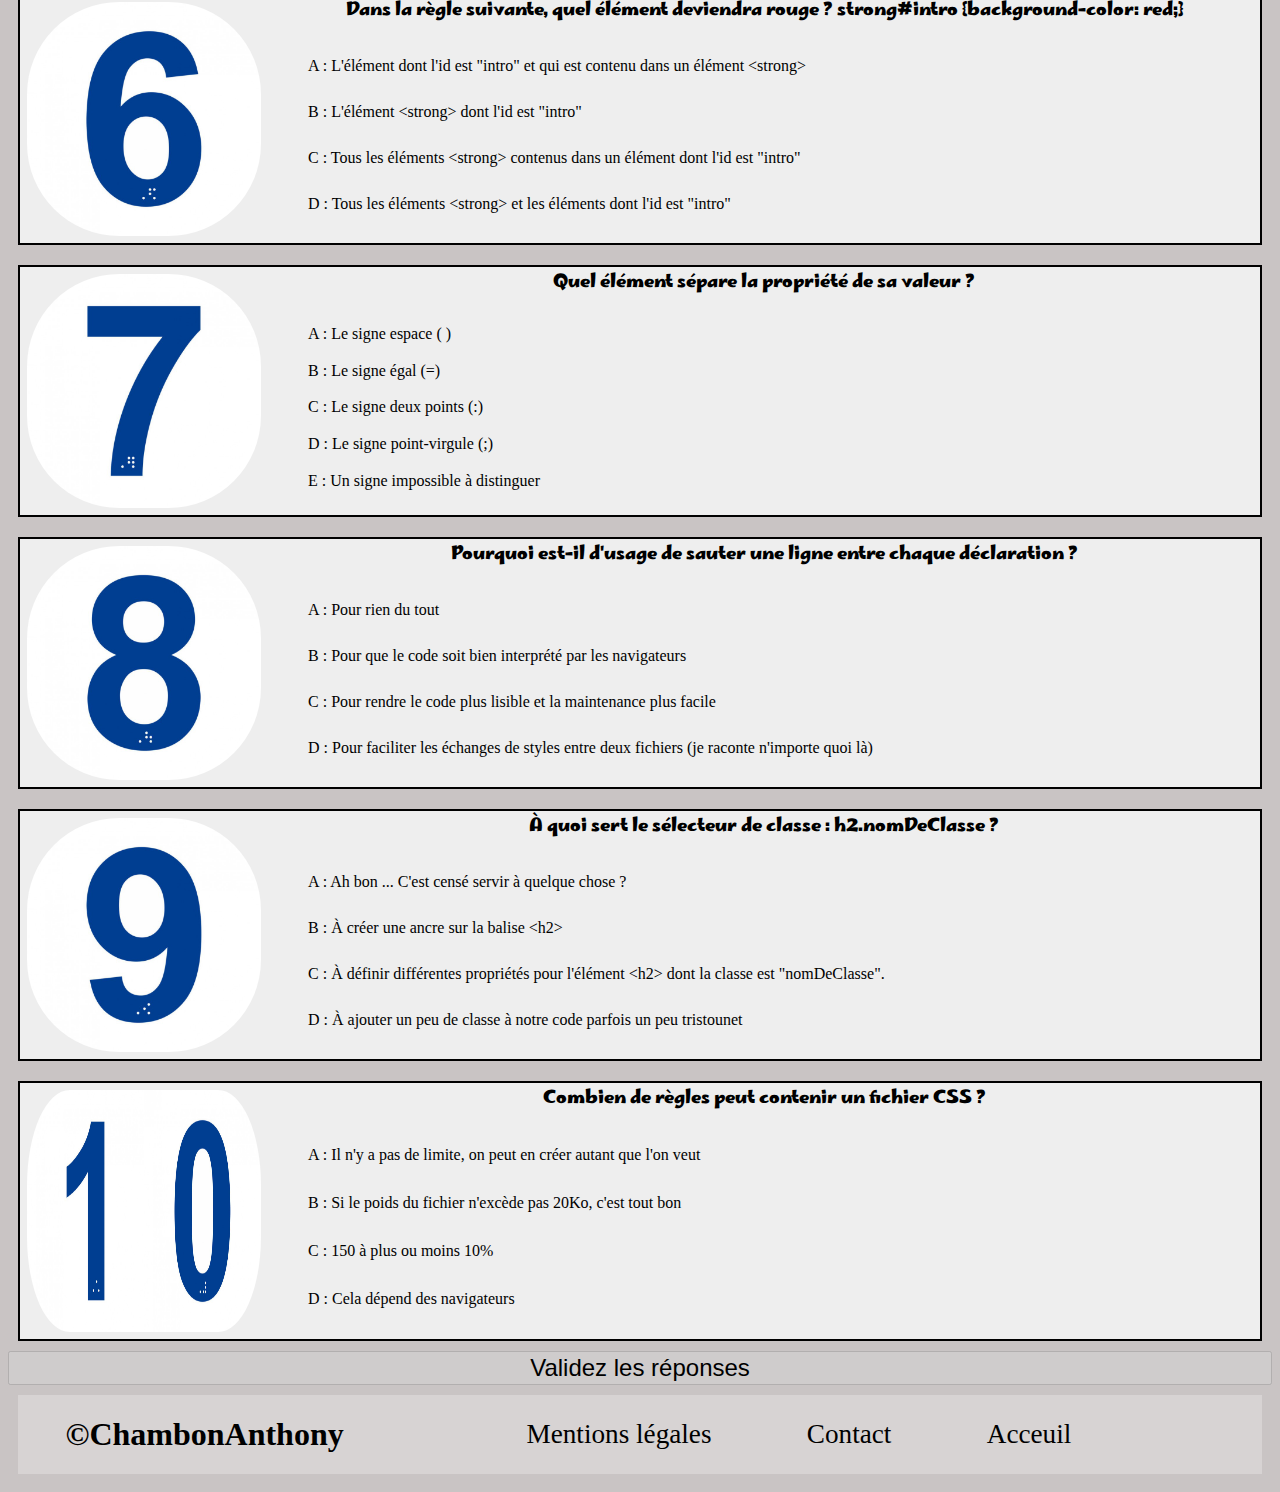
==== commit 9f7a7647: "yes" ====
--- a/index.html
+++ b/index.html
@@ -26,12 +26,12 @@
           </div>
           </div>
         </header>
-        <h2 id="message"></h2>
+        <div id="resultatNote"></div>
         <section >
           <aside>
             <img class="img" src="./images/chiffre-1.jpg" alt="chiffre1">
           </aside>
-
+          
           <article>
             <legend>Que signifie CSS ?</legend>
 
--- a/styles.css
+++ b/styles.css
@@ -161,12 +161,10 @@
   padding-top: 7px;
   padding-bottom: 7px;
 }
-
-.validation {
-  display: flex;
-  width: 20%;
-}
-
+/* #resultatNote {
+  position: fixed;
+  top: 10%;
+} */
 /* Footer */
 footer {
   display: flex;
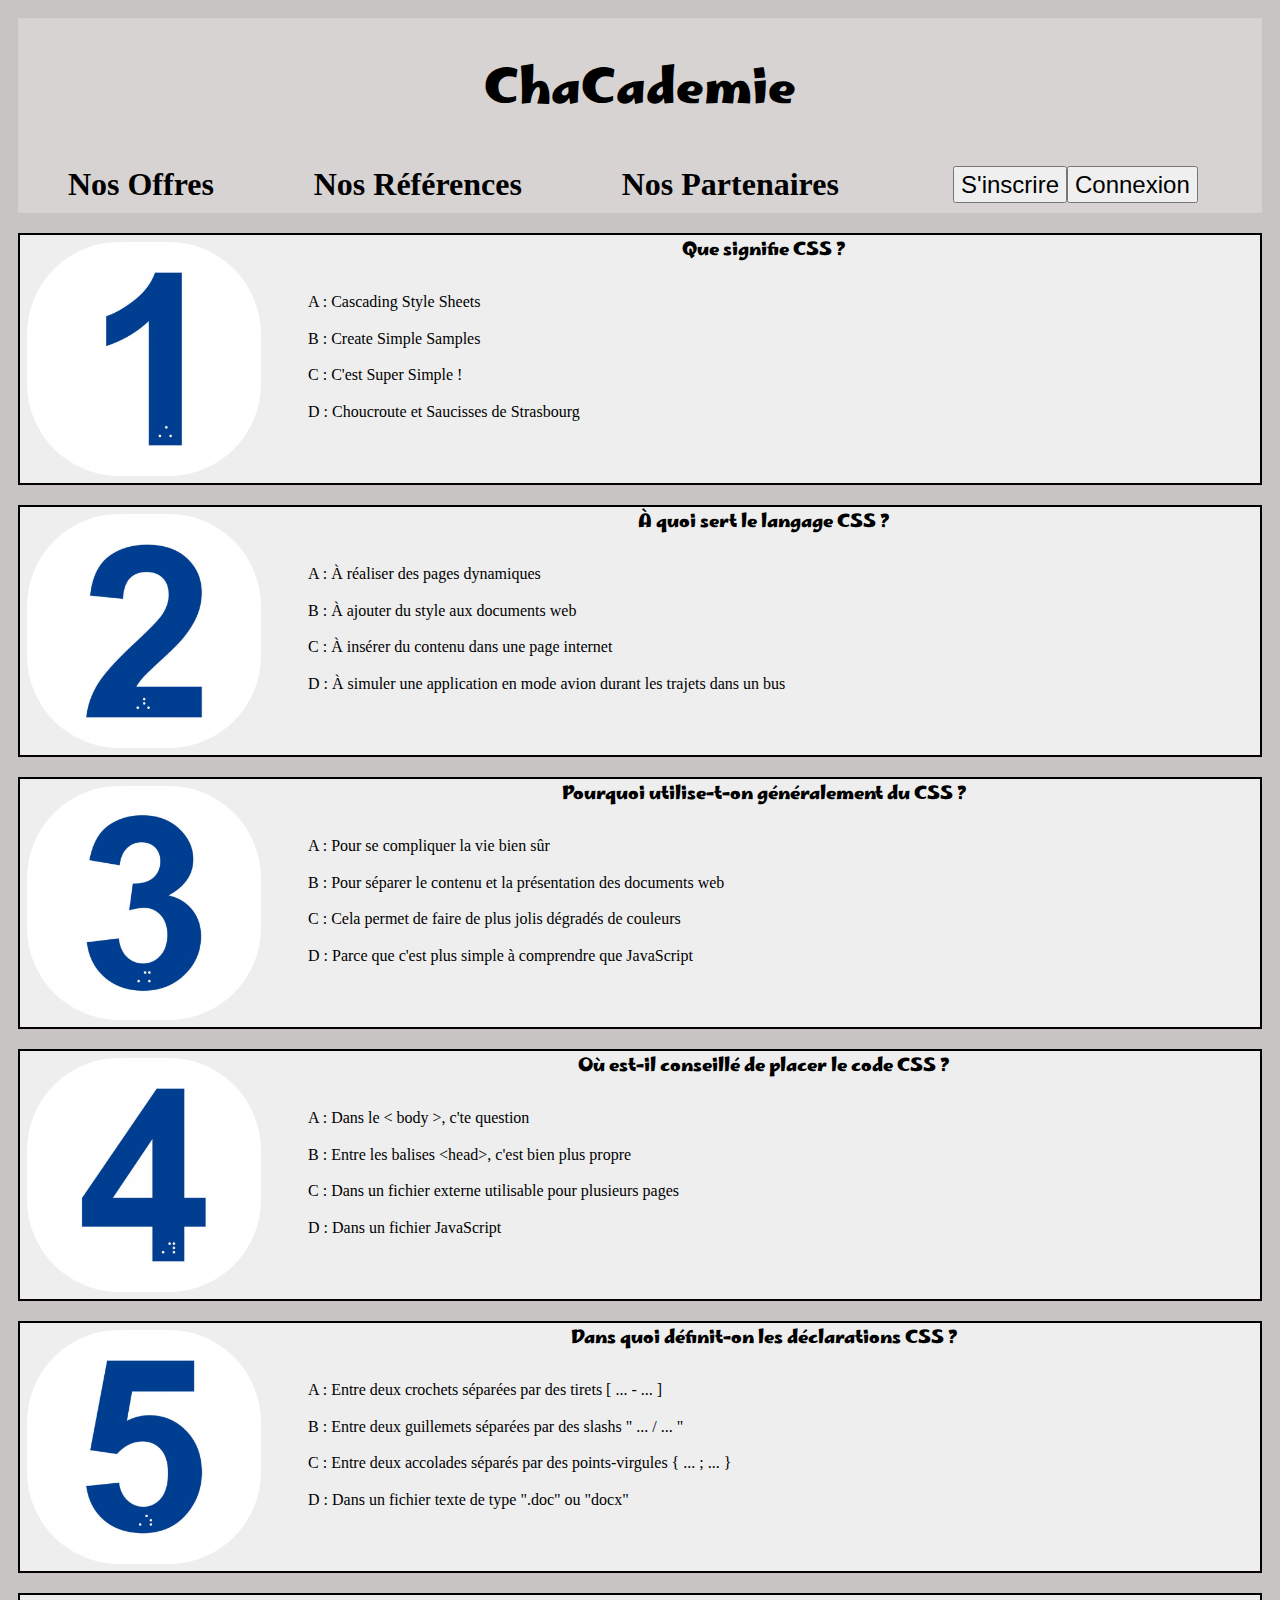
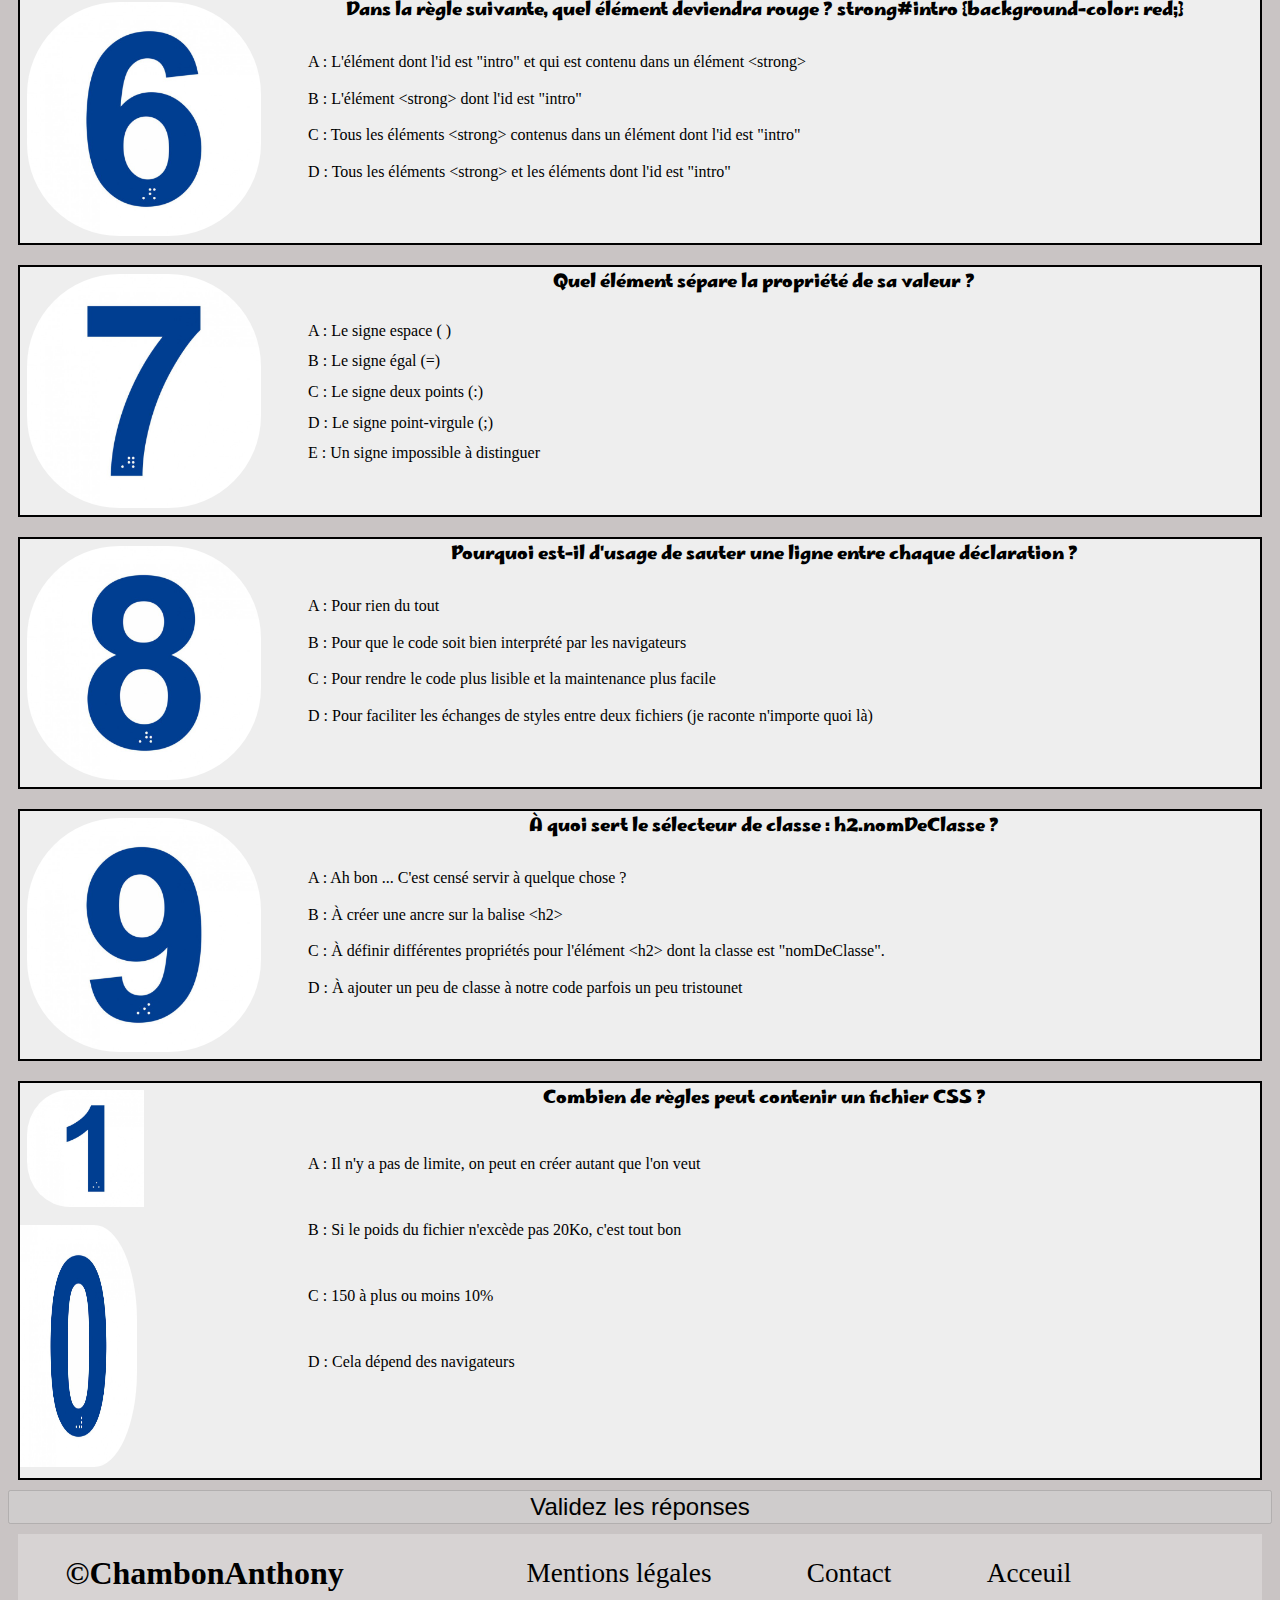
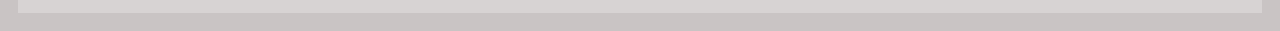
==== commit ab692e5f: "manque info /rep fausse" ====
--- a/index.html
+++ b/index.html
@@ -32,7 +32,7 @@
             <img class="img" src="./images/chiffre-1.jpg" alt="chiffre1">
           </aside>
           
-          <article>
+          <article id="question1">
             <legend>Que signifie CSS ?</legend>
 
             <ul>
@@ -59,7 +59,8 @@
               <input type="radio" id="q1r4" name="question1" value="4">
               <label for="q1r4"><span>D :</span>  Choucroute et Saucisses de Strasbourg</label>
             </div>
-            
+           
+            <div class="correction">kjlkfbnkjfn k</div>
           </ul>
           </article>         
         </section >
@@ -69,7 +70,7 @@
               <img class="img" src="./images/chiffre-2.jpg" alt="chiffre2">
             </aside>
             
-            <article>
+            <article id="question2">
               <legend>À quoi sert le langage CSS ?</legend>
 
               <ul>
@@ -96,11 +97,12 @@
                 <input type="radio" id="q2r4" name="question2" value="4">
                 <label for="q2r4"><span>D :</span>  À simuler une application en mode avion durant les trajets dans un bus</label>
               </div>
-                
-            </ul>
-            </article>
-          </section>
-          <section >
+              <div class="correction">kjlkfbnkjfn k</div>
+                
+            </ul>
+            </article>
+          </section>
+          <section id="question3">
             <aside>
               <img class="img" src="./images/chiffre-3.jpg" alt="chiffre3">
             </aside>
@@ -126,11 +128,12 @@
                 <input type="radio" id="q3r4" name="question3" value="4">
                 <label for="q3r4"><span>D :</span>   Parce que c'est plus simple à comprendre que JavaScript</label>
               </div>
-            </ul>
-            </article>
-          </section>
-
-          <section >
+              <div class="correction">kjlkfbnkjfn k</div>
+            </ul>
+            </article>
+          </section>
+
+          <section id="question4">
             <aside>
               <img class="img" src="./images/chiffre-4-.jpg" alt="chiffre4">
             </aside>
@@ -156,11 +159,12 @@
                 <input type="radio" id="q4r4" name="question4" value="4">
                 <label for="q4r4"><span>D :</span>   Dans un fichier JavaScript</label>
               </div>
-            </ul>
-            </article>
-          </section>
-
-          <section>
+              <div class="correction">kjlkfbnkjfn k</div>
+            </ul>
+            </article>
+          </section>
+
+          <section id="question5">
             <aside>
               <img class="img" src="./images/chiffre-5.jpg" alt="chiffre5">
             </aside>
@@ -186,11 +190,12 @@
                 <input type="radio" id="q5r4" name="question5" value="4">
                 <label for="q5r4"><span>D :</span>  Dans un fichier texte de type ".doc" ou "docx"</label>
               </div>
-            </ul>
-            </article>
-          </section>
-
-          <section id="q6">
+              <div class="correction">kjlkfbnkjfn k</div>
+            </ul>
+            </article>
+          </section>
+
+          <section id="question6">
             <aside>
               <img class="img" src="./images/chiffre-6.jpg" alt="chiffre6">
             </aside>
@@ -216,11 +221,12 @@
                 <input type="radio" id="q6r4" name="question6" value="4">
                 <label for="q6r4"><span>D :</span>  Tous les éléments &ltstrong> et les éléments dont l'id est "intro"</label>
               </div>
-            </ul>
-            </article>
-          </section>
-
-          <section  >
+              <div class="correction">kjlkfbnkjfn k</div>
+            </ul>
+            </article>
+          </section>
+
+          <section  id="question7">
             <aside>
               <img class="img" src="./images/chiffre-7.jpg" alt="chiffre7">
             </aside>
@@ -251,11 +257,12 @@
                 <input type="radio" id="q7r5" name="question7" value="5">
                 <label for="q7r5"><span>E :</span>  Un signe impossible à distinguer</label>
               </div>
-            </ul>
-            </article>
-          </section>
-
-          <section id="8">
+              <div class="correction">kjlkfbnkjfn k</div>
+            </ul>
+            </article>
+          </section>
+
+          <section id="question8">
             <aside>
               <img class="img" src="./images/chiffre-8.jpg" alt="chiffre8">
             </aside>
@@ -281,11 +288,12 @@
                 <input type="radio" id="q8r4" name="question8" value="4">
                 <label for="q8r4"> <span>D :</span>  Pour faciliter les échanges de styles entre deux fichiers (je raconte n'importe quoi là)</label>
               </div>
-            </ul>
-            </article>
-          </section>
-
-          <section >
+              <div class="correction">kjlkfbnkjfn k</div>
+            </ul>
+            </article>
+          </section>
+
+          <section id="question9">
             <aside>
               <img class="img" src="./images/chiffre-9.jpg" alt="chiffre9">
             </aside>
@@ -311,12 +319,13 @@
                 <input type="radio" id="q9r4" name="question9" value="4">
                 <label for="q9r4"><span>D :</span>   À ajouter un peu de classe à notre code parfois un peu tristounet</label>
               </div>
+              <div class="correction">kjlkfbnkjfn k</div>
             </ul>
             </article>
           </section>
 
           <section >
-            <aside id="dix">
+            <aside id="question10">
               <img class="img10" src="./images/chiffre-1.jpg" alt="chiffre1">
               <img class="img10b" src="./images/chiffre-0.jpg" alt="chiffre0">
             </aside>
@@ -342,6 +351,7 @@
                 <input type="radio" id="q10r4" name="question10" value="4">
                 <label for="q10r4"><span>D :</span>  Cela dépend des navigateurs</label>
               </div>
+              <div class="correction">kjlkfbnkjfn k</div>
               </article>
           </section>
 
@@ -424,13 +434,16 @@
 
       <div id="mentionLegal">
         <a id="closed" href="">FERMER</a>
-        <P>Merci de lire avec attention les différentes modalités d’utilisation du présent site avant d’y parcourir ses pages. En vous connectant sur ce site, vous acceptez, sans réserves, les présentes modalités.
-
-          Aussi, conformément à l’article n°6 de la Loi n°2004-575 du 21 Juin 2004 pour la confiance dans l’économie numérique, les responsables du présent site internet www.anthedesign.fr sont :
-          
-          Éditeur du Site :
-          
-          SARL ANTHEDESIGN Numéro de SIRET : 75221735600027
+        <p>Merci de lire avec attention les différentes modalités d’utilisation du présent site avant d’y parcourir ses pages. En vous connectant sur ce site, vous acceptez, sans réserves, les présentes modalités.
+        </p>
+        <BR>
+          <p>
+          Aussi, conformément à l’article n°6 de la Loi n°2004-575 du 21 Juin 2004 pour la confiance dans l’économie numérique, les responsables du présent site internet www.#########.fr sont :</p>
+
+          <p>
+          Éditeur du Site :<br>
+          
+          SARL ######### Numéro de SIRET : 752######0027
           
           Responsable éditorial : Hugo ESSIQUE
           
@@ -438,85 +451,96 @@
           
           Téléphone : 09 72 21 25 07
           
-          Email : contact@anthedesign.fr
-          
-          Site Web : www.anthedesign.fr
-          
-          Hébergement :
-          
-          Hébergeur : SARL ANTHEDESIGN
+          Email : contact@#########.fr
+          
+          Site Web : www.#########.fr<BR></p>
+
+          <p>
+          Hébergement :<br>
+          Hébergeur : SARL #########
           12 Rue du Huit Mai 1945, 60350 ATTICHY
-          Site Web : www.anthedesign.fr
-
-          Développement :
-          
-          SARL ANTHEDESIGN
+          Site Web : www.#########.fr<BR></p>
+
+            <p>
+          Développement :<br>
+          
+          SARL #########
           
           Adresse : 12 Rue du Huit Mai 1945, 60350 ATTICHY
           
-          Site Web : www.anthedesign.fr
-          
-          Conditions d’utilisation :
-          
-          Ce site (www.anthedesign.fr) est proposé en différents langages web (HTML, HTML5, Javascript, CSS, etc…) pour un meilleur confort d’utilisation et un graphisme plus agréable.
+          Site Web : www.#########.fr<BR>
+            </p>
+            <p>
+          Conditions d’utilisation :<br>
+          
+          Ce site (www.#########.fr) est proposé en différents langages web (HTML, HTML5, Javascript, CSS, etc…) pour un meilleur confort d’utilisation et un graphisme plus agréable.
           
           Nous vous recommandons de recourir à des navigateurs modernes comme Internet explorer, Safari, Firefox, Google Chrome, etc…
           
-          L’agence web AntheDesign met en œuvre tous les moyens dont elle dispose, pour assurer une information fiable et une mise à jour fiable de ses sites internet.
-          
-          Toutefois, des erreurs ou omissions peuvent survenir. L’internaute devra donc s’assurer de l’exactitude des informations auprès de AntheDesign , et signaler toutes modifications du site qu’il jugerait utile. AntheDesign n’est en aucun cas responsable de l’utilisation faite de ces informations, et de tout préjudice direct ou indirect pouvant en découler.
-          
-          Cookies : Le site www.anthedesign.fr peut-être amené à vous demander l’acceptation des cookies pour des besoins de statistiques et d’affichage. Un cookie est une information déposée sur votre disque dur par le serveur du site que vous visitez.
+          L’agence web ######### met en œuvre tous les moyens dont elle dispose, pour assurer une information fiable et une mise à jour fiable de ses sites internet.
+          
+          Toutefois, des erreurs ou omissions peuvent survenir. L’internaute devra donc s’assurer de l’exactitude des informations auprès de ######### , et signaler toutes modifications du site qu’il jugerait utile. ######### n’est en aucun cas responsable de l’utilisation faite de ces informations, et de tout préjudice direct ou indirect pouvant en découler.
+            </p>
+            <BR>
+            <p>
+          
+          Cookies :<br> Le site www.#########.fr peut-être amené à vous demander l’acceptation des cookies pour des besoins de statistiques et d’affichage. Un cookie est une information déposée sur votre disque dur par le serveur du site que vous visitez.
           
           Il contient plusieurs données qui sont stockées sur votre ordinateur dans un simple fichier texte auquel un serveur accède pour lire et enregistrer des informations . Certaines parties de ce site ne peuvent être fonctionnelles sans l’acceptation de cookies.
           
-          Liens hypertextes : Les sites internet de peuvent offrir des liens vers d’autres sites internet ou d’autres ressources disponibles sur Internet. SARL ANTHEDESIGN ne dispose d’aucun moyen pour contrôler les sites en connexion avec ses sites internet.
-          
-          AntheDesign ne répond pas de la disponibilité de tels sites et sources externes, ni ne la garantit. Elle ne peut être tenue pour responsable de tout dommage, de quelque nature que ce soit, résultant du contenu de ces sites ou sources externes, et notamment des informations, produits ou services qu’ils proposent, ou de tout usage qui peut être fait de ces éléments. Les risques liés à cette utilisation incombent pleinement à l’internaute, qui doit se conformer à leurs conditions d’utilisation.
-          
-          Les utilisateurs, les abonnés et les visiteurs des sites internet  ne peuvent pas mettre en place un hyperlien en direction de ce site sans l’autorisation expresse et préalable de SARL ANTHEDESIGN.
-          
-          Dans l’hypothèse où un utilisateur ou visiteur souhaiterait mettre en place un hyperlien en direction d’un des sites internet de SARL ANTHEDESIGN, il lui appartiendra d’adresser un email accessible sur le site afin de formuler sa demande de mise en place d’un hyperlien.
-          
-          La SARL ANTHEDESIGN se réserve le droit d’accepter ou de refuser un hyperlien sans avoir à en justifier sa décision.
-          
-          Services fournis :
-          
-          L’ensemble des activités de la société ainsi que ses informations sont présentés sur notre site www.anthedesign.fr.
-          
-          SARL ANTHEDESIGN s’efforce de fournir sur le site www.anthedesign.fr des informations aussi précises que possible. Les renseignements figurant sur le site www.anthedesign.fr ne sont pas exhaustifs et les photos non contractuelles.
-          
-          Ils sont donnés sous réserve de modifications ayant été apportées depuis leur mise en ligne. Par ailleurs, tous les informations indiquées sur le site www.anthedesign.fr sont données à titre indicatif, et sont susceptibles de changer ou d’évoluer sans préavis.
-          
-          Limitation contractuelles sur les données :
+          Liens hypertextes : Les sites internet de peuvent offrir des liens vers d’autres sites internet ou d’autres ressources disponibles sur Internet. SARL ######### ne dispose d’aucun moyen pour contrôler les sites en connexion avec ses sites internet.
+          
+          ######### ne répond pas de la disponibilité de tels sites et sources externes, ni ne la garantit. Elle ne peut être tenue pour responsable de tout dommage, de quelque nature que ce soit, résultant du contenu de ces sites ou sources externes, et notamment des informations, produits ou services qu’ils proposent, ou de tout usage qui peut être fait de ces éléments. Les risques liés à cette utilisation incombent pleinement à l’internaute, qui doit se conformer à leurs conditions d’utilisation.
+          
+          Les utilisateurs, les abonnés et les visiteurs des sites internet  ne peuvent pas mettre en place un hyperlien en direction de ce site sans l’autorisation expresse et préalable de SARL #########.
+          
+          Dans l’hypothèse où un utilisateur ou visiteur souhaiterait mettre en place un hyperlien en direction d’un des sites internet de SARL #########, il lui appartiendra d’adresser un email accessible sur le site afin de formuler sa demande de mise en place d’un hyperlien.
+          
+          La SARL ######### se réserve le droit d’accepter ou de refuser un hyperlien sans avoir à en justifier sa décision.</p><BR>
+          <p>
+          <!-- Services fournis :<br>
+          
+          L’ensemble des activités de la société ainsi que ses informations sont présentés sur notre site www.#########.fr.
+          
+          SARL ######### s’efforce de fournir sur le site www.#########.fr des informations aussi précises que possible. Les renseignements figurant sur le site www.#########.fr ne sont pas exhaustifs et les photos non contractuelles.
+          
+          Ils sont donnés sous réserve de modifications ayant été apportées depuis leur mise en ligne. Par ailleurs, tous les informations indiquées sur le site www.#########.fr sont données à titre indicatif, et sont susceptibles de changer ou d’évoluer sans préavis.</p><BR> -->
+           <BR> <p>
+          
+          Limitation contractuelles sur les données :<br>
           
           Les informations contenues sur ce site sont aussi précises que possible et le site remis à jour à différentes périodes de l’année, mais peut toutefois contenir des inexactitudes ou des omissions.
           
-          Si vous constatez une lacune, erreur ou ce qui parait être un dysfonctionnement, merci de bien vouloir le signaler par courriel, à l’adresse contact@anthedesign.fr, en décrivant le problème de la manière la plus précise possible (page posant problème, type d’ordinateur et de navigateur utilisé, …).
+          Si vous constatez une lacune, erreur ou ce qui parait être un dysfonctionnement, merci de bien vouloir le signaler par courriel, à l’adresse contact@#########.fr, en décrivant le problème de la manière la plus précise possible (page posant problème, type d’ordinateur et de navigateur utilisé, …).
           
           Tout contenu téléchargé se fait aux risques et périls de l’utilisateur et sous sa seule responsabilité. En conséquence, ne saurait être tenu responsable d’un quelconque dommage subi par l’ordinateur de l’utilisateur ou d’une quelconque perte de données consécutives au téléchargement.
           
           De plus, l’utilisateur du site s’engage à accéder au site en utilisant un matériel récent, ne contenant pas de virus et avec un navigateur de dernière génération mis-à-jour.
           
-          Les liens hypertextes mis en place dans le cadre du présent site internet en direction d’autres ressources présentes sur le réseau Internet ne sauraient engager la responsabilité de SARL ANTHEDESIGN.
-          
-          Propriété intellectuelle :
-          
-          Tout le contenu du présent site www.anthedesign.fr, incluant, de façon non limitative, les graphismes, images, textes, vidéos, animations, sons, logos, gifs et icônes ainsi que leur mise en forme sont la propriété exclusive de la société à l’exception des marques, logos ou contenus appartenant à d’autres sociétés partenaires ou auteurs.
-          
-          Toute reproduction, distribution, modification, adaptation, retransmission ou publication, même partielle, de ces différents éléments est strictement interdite sans l’accord exprès par écrit de SARL ANTHEDESIGN. Cette représentation ou reproduction, par quelque procédé que ce soit, constitue une contrefaçon sanctionnée par les articles L.335-2 et suivants du Code de la propriété intellectuelle. Le non-respect de cette interdiction constitue une contrefaçon pouvant engager la responsabilité civile et pénale du contrefacteur. En outre, les propriétaires des Contenus copiés pourraient intenter une action en justice à votre encontre.
-          
-          Déclaration à la CNIL :
-          
-          Conformément à la loi 78-17 du 6 janvier 1978 (modifiée par la loi 2004-801 du 6 août 2004 relative à la protection des personnes physiques à l’égard des traitements de données à caractère personnel) relative à l’informatique, aux fichiers et aux libertés, ce site a fait l’objet d’une déclaration 1656629 auprès de la Commission nationale de l’informatique et des libertés (www.cnil.fr).
-          
-          Litiges :
-          
-          Les présentes conditions du site www.anthedesign.fr sont régies par les lois françaises et toute contestation ou litiges qui pourraient naître de l’interprétation ou de l’exécution de celles-ci seront de la compétence exclusive des tribunaux dont dépend le siège social de la société. La langue de référence, pour le règlement de contentieux éventuels, est le français.
-          
-          Données personnelles :
-          
-          De manière générale, vous n’êtes pas tenu de nous communiquer vos données personnelles lorsque vous visitez notre site Internet www.anthedesign.fr.
+          Les liens hypertextes mis en place dans le cadre du présent site internet en direction d’autres ressources présentes sur le réseau Internet ne sauraient engager la responsabilité de SARL #########.
+        </p><BR><BR>
+            <p>
+          
+          Propriété intellectuelle :<br>
+          
+          Tout le contenu du présent site www.#########.fr, incluant, de façon non limitative, les graphismes, images, textes, vidéos, animations, sons, logos, gifs et icônes ainsi que leur mise en forme sont la propriété exclusive de la société à l’exception des marques, logos ou contenus appartenant à d’autres sociétés partenaires ou auteurs.
+          
+          Toute reproduction, distribution, modification, adaptation, retransmission ou publication, même partielle, de ces différents éléments est strictement interdite sans l’accord exprès par écrit de SARL #########. Cette représentation ou reproduction, par quelque procédé que ce soit, constitue une contrefaçon sanctionnée par les articles L.335-2 et suivants du Code de la propriété intellectuelle. Le non-respect de cette interdiction constitue une contrefaçon pouvant engager la responsabilité civile et pénale du contrefacteur. En outre, les propriétaires des Contenus copiés pourraient intenter une action en justice à votre encontre.</p><BR>
+            <p>
+          
+          Déclaration à la CNIL :<br>
+          
+          Conformément à la loi 78-17 du 6 janvier 1978 (modifiée par la loi 2004-801 du 6 août 2004 relative à la protection des personnes physiques à l’égard des traitements de données à caractère personnel) relative à l’informatique, aux fichiers et aux libertés, ce site a fait l’objet d’une déclaration 1656629 auprès de la Commission nationale de l’informatique et des libertés (www.cnil.fr).</p><BR>
+            <p>
+          
+          Litiges :<br>
+          
+          Les présentes conditions du site www.#########.fr sont régies par les lois françaises et toute contestation ou litiges qui pourraient naître de l’interprétation ou de l’exécution de celles-ci seront de la compétence exclusive des tribunaux dont dépend le siège social de la société. La langue de référence, pour le règlement de contentieux éventuels, est le français.</p><BR>
+            <p>
+          
+          Données personnelles :<br/>
+          
+          De manière générale, vous n’êtes pas tenu de nous communiquer vos données personnelles lorsque vous visitez notre site Internet www.#########.fr.
           
           Cependant, ce principe comporte certaines exceptions. En effet, pour certains services proposés par notre site, vous pouvez être amenés à nous communiquer certaines données telles que : votre nom, votre fonction, le nom de votre société, votre adresse électronique, et votre numéro de téléphone. Tel est le cas lorsque vous remplissez le formulaire qui vous est proposé en ligne, dans la rubrique « contact ».
           
@@ -531,4 +555,4 @@
 
     <script type="text/javascript" src="./index.js"></script>
   </body>
-</html>
+</html>--- a/styles.css
+++ b/styles.css
@@ -81,13 +81,41 @@
   background-color: red;
   border-radius: 50%;
 }
-.juste + label span {
+
+/* coloration reponse juste plus juste */
+.juste + label::after {
+  font-size: 1.5em;
+  color: green;
+  word-spacing: 4em;
+  content: " JUSTE";
+  background-color: #eee;
+}
+.juste + label {
   background-color: green;
 }
-.fausse + label span {
+
+/* coloration reponse fausse plus faux */
+.fausse + label {
   background-color: red;
   text-decoration: line-through;
 }
+.fausse + label:after {
+  font-size: 1.5em;
+  color: red;
+  word-spacing: 4em;
+  content: " FAUX";
+  background-color: #eee;
+}
+
+/* activation correction */
+.correction {
+  visibility: hidden;
+}
+
+.visibleCorrection .correction {
+  visibility: visible;
+}
+/* css global */
 input[type="radio"] {
   display: none;
 }
@@ -161,11 +189,7 @@
   padding-top: 7px;
   padding-bottom: 7px;
 }
-/* #resultatNote {
-  position: fixed;
-  top: 10%;
-} */
-/* Footer */
+
 footer {
   display: flex;
   background-color: rgb(215, 211, 211);
@@ -198,6 +222,7 @@
 
 /* footer mention legale */
 #mentionLegal {
+  color: black;
   display: flex;
   position: fixed;
   top: 0;
@@ -210,10 +235,26 @@
 
 .openMentions #mentionLegal {
   visibility: visible;
-  opacity: 2;
+  /* opacity: 3; */
   transition-delay: 2s;
 }
-
+#mentionLegal {
+  width: 95%;
+  display: flex;
+  flex-direction: column;
+  /* position: fixed; */
+  /* top: 200px; */
+}
+#mentionLegal p {
+  display: flex;
+
+  text-indent: 2em;
+}
+#closed {
+  color: black;
+  display: flex;
+  text-decoration: none;
+}
 /* footer contact */
 #contact {
   display: flex;
@@ -278,13 +319,13 @@
 }
 
 form div > textarea {
-  height: 195px;
+  height: 105px;
   padding: 15px 0px 0px 10px;
 }
 
-form div > input::placeholder,
-form div > textarea::placeholder,
-p {
+form input::placeholder,
+form textarea::placeholder,
+form > p {
   color: white;
 }
 /* ******************************************************** */
